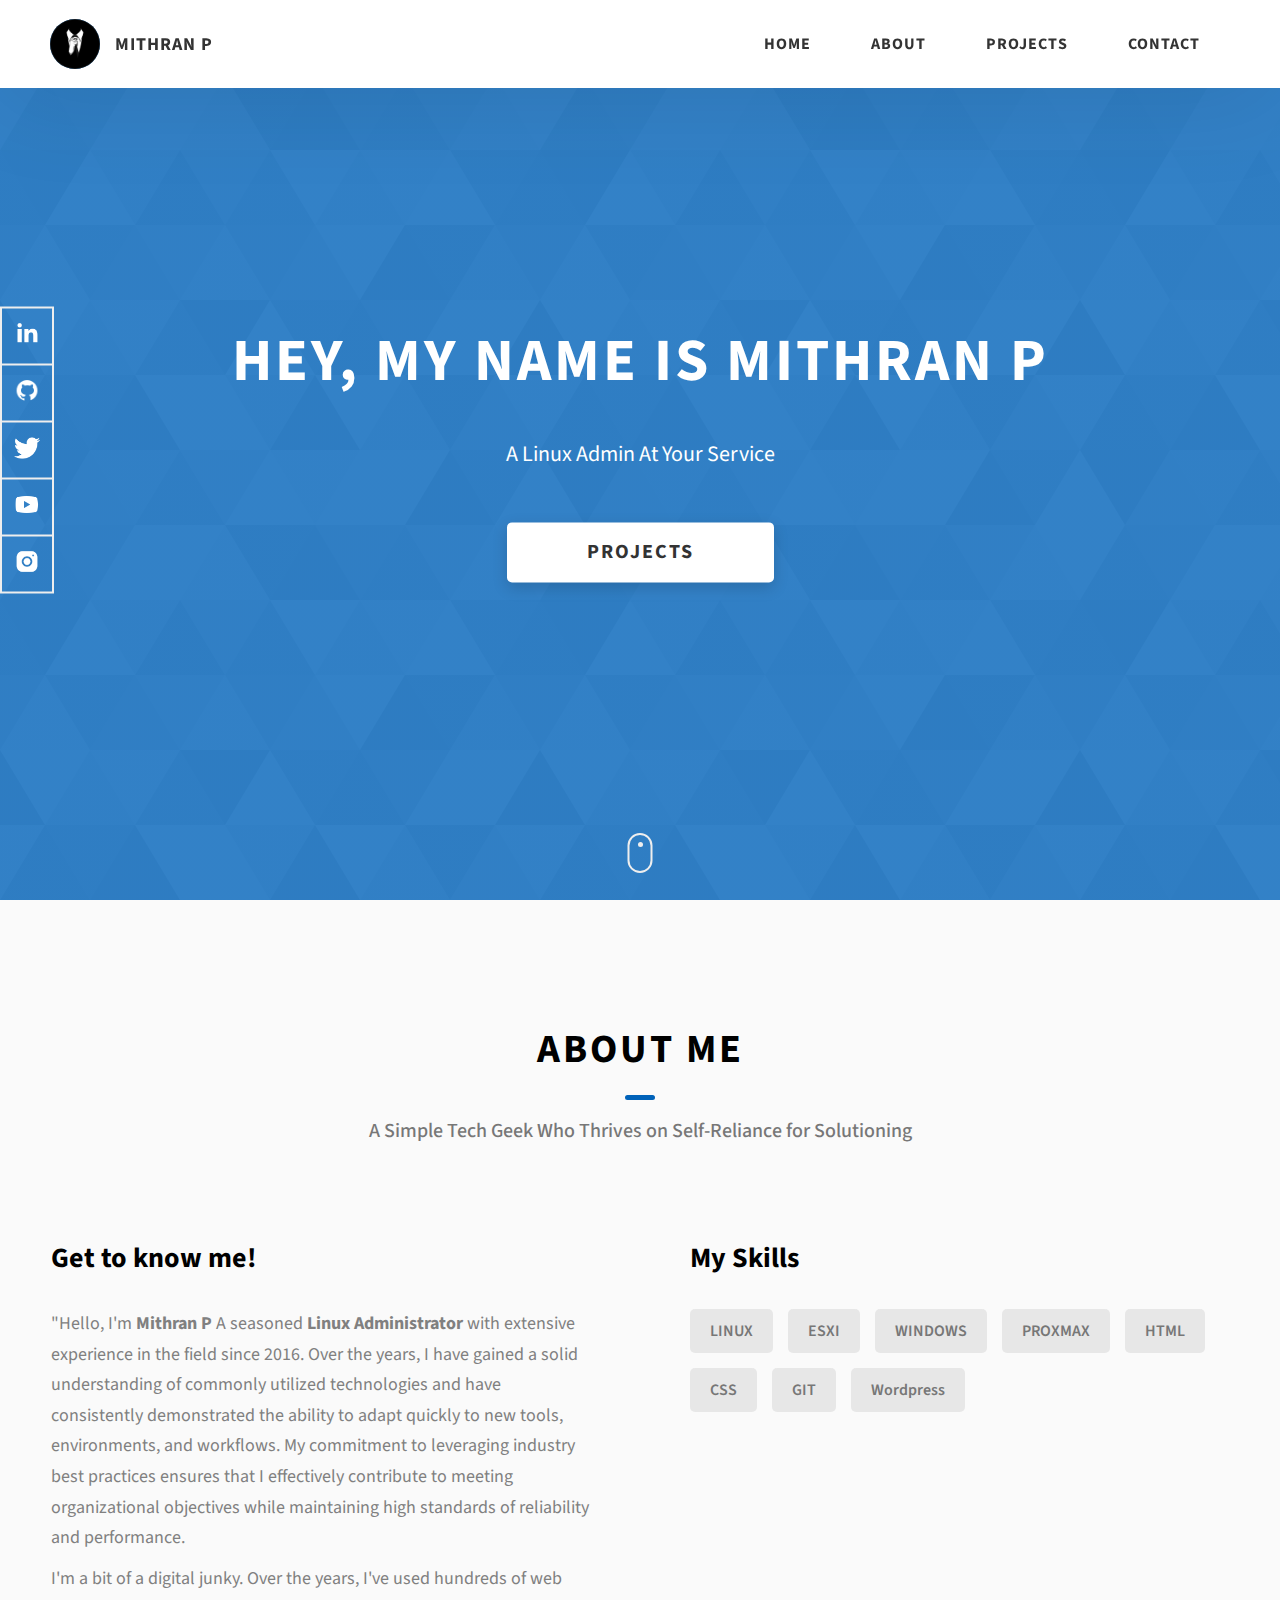
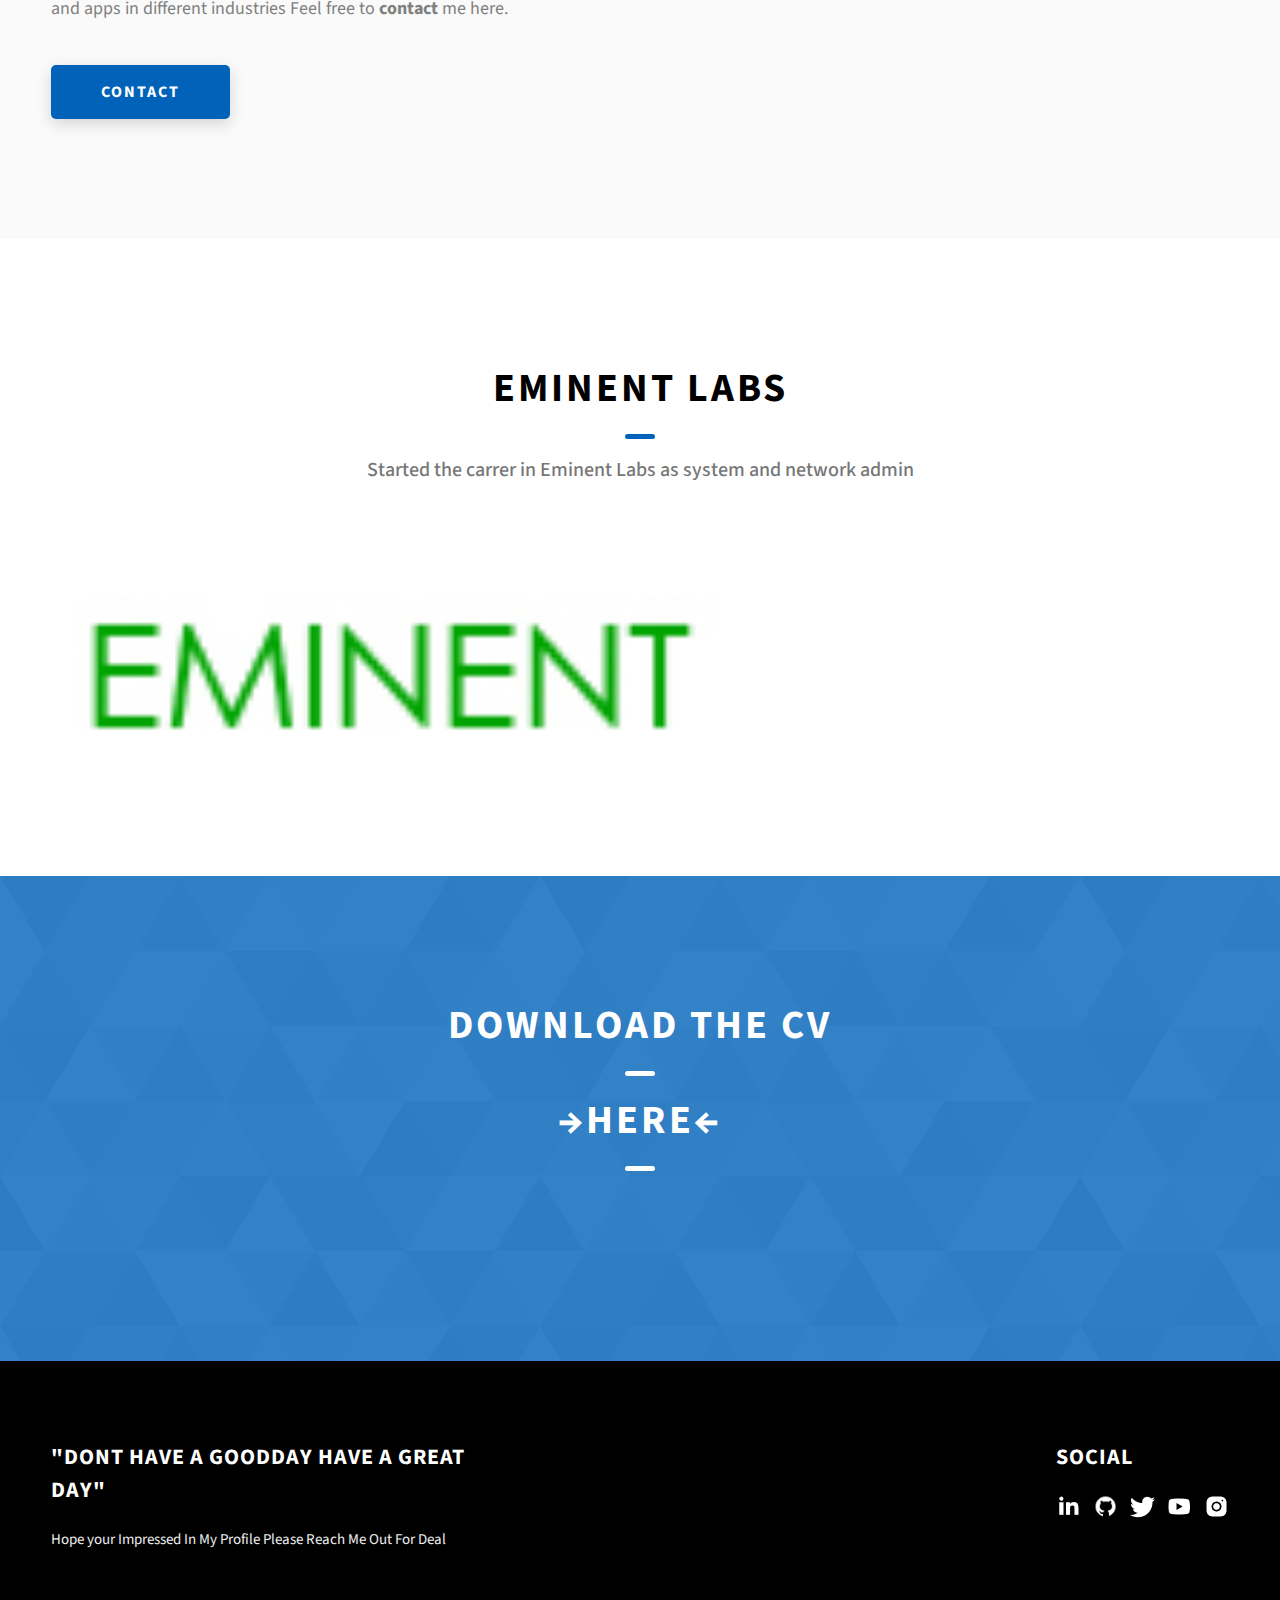
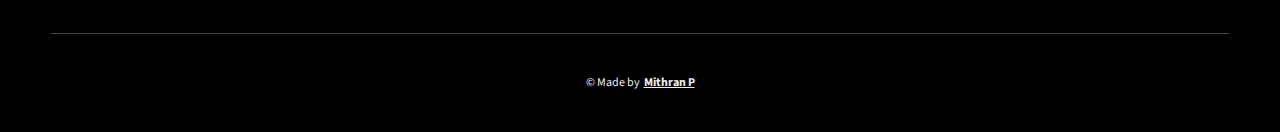
==== index.html @ e4d4e4f7 "corrections packages" ====
<!DOCTYPE html>
<html lang="en">
  <head>
    <meta charset="UTF-8" />
    <meta name="viewport" content="width=device-width, initial-scale=1.0" />
    <meta http-equiv="X-UA-Compatible" content="ie=edge" />
    <title>Mithran P</title>
    <meta name="description" content="Portfolio by Mithran" />

    <link rel="stylesheet" href="css/style.css" />

    <link rel="preconnect" href="https://fonts.googleapis.com" />
    <link rel="preconnect" href="https://fonts.gstatic.com" crossorigin />
    <link
      href="https://fonts.googleapis.com/css2?family=Source+Sans+Pro:wght@400;600;700;900&display=swap"
      rel="stylesheet"
    />
  </head>
  <body>
    <header class="header">
      <div class="header__content">
        <div class="header__logo-container">
          <div class="header__logo-img-cont">
            <img
              src="./assets/png/Mithran.png"
              alt="Mithran P"
              class="header__logo-img"
            />
          </div>
          <span class="header__logo-sub">Mithran P</span>
        </div>
        <div class="header__main">
          <ul class="header__links">
            <li class="header__link-wrapper">
              <a href="./index.html" class="header__link"> Home </a>
            </li>
            <li class="header__link-wrapper">
              <a href="./index.html#about" class="header__link">About </a>
            </li>
            <li class="header__link-wrapper">
              <a href="./index.html#projects" class="header__link">
                Projects
              </a>
            </li>
            <li class="header__link-wrapper">
              <a href="./index.html#contact" class="header__link"> Contact </a>
            </li>
          </ul>
          <div class="header__main-ham-menu-cont">
            <img
              src="./assets/svg/ham-menu.svg"
              alt="hamburger menu"
              class="header__main-ham-menu"
            />
            <img
              src="./assets/svg/ham-menu-close.svg"
              alt="hamburger menu close"
              class="header__main-ham-menu-close d-none"
            />
          </div>
        </div>
      </div>
      <div class="header__sm-menu">
        <div class="header__sm-menu-content">
          <ul class="header__sm-menu-links">
            <li class="header__sm-menu-link">
              <a href="./index.html"> Home </a>
            </li>

            <li class="header__sm-menu-link">
              <a href="./index.html#about"> About </a>
            </li>

            <li class="header__sm-menu-link">
              <a href="./index.html#projects"> Projects </a>
            </li>

            <li class="header__sm-menu-link">
              <a href="./index.html#contact"> Contact </a>
            </li>
          </ul>
        </div>
      </div>
    </header>
    <section class="home-hero">
      <div class="home-hero__content">
        <h1 class="heading-primary">Hey, My name is Mithran P</h1>
        <div class="home-hero__info">
          <p class="text-primary">
            A Linux Admin At Your Service
          </p>
        </div>
        <div class="home-hero__cta">
          <a href="./#projects" class="btn btn--bg">Projects</a>
        </div>
      </div>
      <div class="home-hero__socials">
        <div class="home-hero__social">
          <a href="#" class="home-hero__social-icon-link">
            <img
              src="./assets/png/linkedin-ico.png"
              alt="icon"
              class="home-hero__social-icon"
            />
          </a>
        </div>
        <div class="home-hero__social">
          <a href="#" class="home-hero__social-icon-link">
            <img
              src="./assets/png/github-ico.png"
              alt="icon"
              class="home-hero__social-icon"
            />
          </a>
        </div>
        <div class="home-hero__social">
          <a href="#" class="home-hero__social-icon-link">
            <img
              src="./assets/png/twitter-ico.png"
              alt="icon"
              class="home-hero__social-icon"
            />
          </a>
        </div>
        <div class="home-hero__social">
          <a href="#" class="home-hero__social-icon-link">
            <img
              src="./assets/png/yt-ico.png"
              alt="icon"
              class="home-hero__social-icon"
            />
          </a>
        </div>
        <div class="home-hero__social">
          <a
            href="#"
            class="home-hero__social-icon-link home-hero__social-icon-link--bd-none"
          >
            <img
              src="./assets/png/insta-ico.png"
              alt="icon"
              class="home-hero__social-icon"
            />
          </a>
        </div>
      </div>
      <div class="home-hero__mouse-scroll-cont">
        <div class="mouse"></div>
      </div>
    </section>
    <section id="about" class="about sec-pad">
      <div class="main-container">
        <h2 class="heading heading-sec heading-sec__mb-med">
          <span class="heading-sec__main">About Me</span>
          <span class="heading-sec__sub">
            A Simple Tech Geek Who Thrives on Self-Reliance for Solutioning
          </span>
        </h2>
        <div class="about__content">
          <div class="about__content-main">
            <h3 class="about__content-title">Get to know me!</h3>
            <div class="about__content-details">
              <p class="about__content-details-para">
                "Hello, I'm
                <strong>Mithran P</strong>
                A seasoned <strong> Linux Administrator </strong> with extensive experience in the field since 2016. Over the years, I have gained a solid understanding of commonly utilized technologies and have consistently demonstrated the ability to adapt quickly to new tools, environments, and workflows. My commitment to leveraging industry best practices ensures that I effectively contribute to meeting organizational objectives while maintaining high standards of reliability and performance.

              </p>
              <p class="about__content-details-para">
                I'm a bit of a digital junky. Over the years, I've used
                hundreds of web and apps in different industries
                Feel free to
                <strong>contact</strong> me here.
              </p>
            </div>
            <a href="./#contact" class="btn btn--med btn--theme dynamicBgClr"
              >Contact</a
            >
          </div>
          <div class="about__content-skills">
            <h3 class="about__content-title">My Skills</h3>
            <div class="skills">
              <div class="skills__skill">LINUX</div>
              <div class="skills__skill">ESXI</div>
              <div class="skills__skill">WINDOWS</div>
              <div class="skills__skill">PROXMAX</div>
              <div class="skills__skill">HTML</div>
              <div class="skills__skill">CSS</div>
              <div class="skills__skill">GIT</div>
              <div class="skills__skill">Wordpress</div>
            </div>
          </div>
        </div>
      </div>
    </section>
    <section id="Experiences" class="projects sec-pad">
      <div class="main-container">
        <h2 class="heading heading-sec heading-sec__mb-bg">
          <span class="heading-sec__main">Eminent Labs</span>
          <span class="heading-sec__sub">
            Started the carrer in Eminent Labs as system and network admin
          </span>
        </h2>

        <div class="projects__content">
          <div class="projects__row">
            <div class="projects__row-img-cont">
              <img
                src="./assets/jpeg/eminent.jpeg"
                alt="Logo"
                class="projects__row-img"
                loading="lazy"
              />
              <!--
            </div>
            <div class="projects__row-content">
              <h3 class="projects__row-content-title">Project 1</h3>
              <p class="projects__row-content-desc">
                Lorem ipsum dolor sit amet consectetur adipisicing elit. Hic
                facilis tempora, explicabo quae quod deserunt eius sapiente
                praesentium.
              </p>
              <a
                href="./project-1.html"
                class="btn btn--med btn--theme dynamicBgClr"
                target="_blank"
                >Case Study</a
              >
            </div>
          </div>
          <div class="projects__row">
            <div class="projects__row-img-cont">
              <img
                src="./assets/jpeg/project-mockup-example.jpeg"
                alt="Software Screenshot"
                class="projects__row-img"
                loading="lazy"
              />
            </div>
            <div class="projects__row-content">
              <h3 class="projects__row-content-title">Project 2</h3>
              <p class="projects__row-content-desc">
                Lorem ipsum dolor sit amet consectetur adipisicing elit. Hic
                facilis tempora, explicabo quae quod deserunt eius sapiente
                praesentium.
              </p>
              <a
                href="./project-2.html"
                class="btn btn--med btn--theme dynamicBgClr"
                target="_blank"
                >Case Study</a
              >
            </div>
          </div>
          <div class="projects__row">
            <div class="projects__row-img-cont">
              <img
                src="./assets/jpeg/project-mockup-example.jpeg"
                alt="Software Screenshot"
                class="projects__row-img"
                loading="lazy"
              />
            </div>
            <div class="projects__row-content">
              <h3 class="projects__row-content-title">Project 3</h3>
              <p class="projects__row-content-desc">
                Lorem ipsum dolor sit amet consectetur adipisicing elit. Hic
                facilis tempora, explicabo quae quod deserunt eius sapiente
                praesentium.
              </p>
            
              <a
                href="./project-3.html"
                class="btn btn--med btn--theme dynamicBgClr"
                target="_blank"
                >Case Study</a>
                -->
            </div>
          </div>
        </div>
      </div>
    </section>
    <section id="contact" class="contact sec-pad dynamicBg">
      <div class="main-container">
        <h2 class="heading heading-sec heading-sec__mb-med">
          <span class="heading-sec__main heading-sec__main--lt">Download The CV</span>
          <span class="heading-sec__main heading-sec__main--lt"><a href="./index.html" class="main-container">→Here←</a></span>
        </span>
        </h2>
            
          </form>
        </div>
      </div>
    </section>
    <footer class="main-footer">
      <div class="main-container">
        <div class="main-footer__upper">
          <div class="main-footer__row main-footer__row-1">
            <h2 class="heading heading-sm main-footer__heading-sm">
              <span>Social</span>
            </h2>
            <div class="main-footer__social-cont">
              <a target="_blank" rel="noreferrer" href="#">
                <img
                  class="main-footer__icon"
                  src="./assets/png/linkedin-ico.png"
                  alt="icon"
                />
              </a>
              <a target="_blank" rel="noreferrer" href="#">
                <img
                  class="main-footer__icon"
                  src="./assets/png/github-ico.png"
                  alt="icon"
                />
              </a>
              <a target="_blank" rel="noreferrer" href="#">
                <img
                  class="main-footer__icon"
                  src="./assets/png/twitter-ico.png"
                  alt="icon"
                />
              </a>
              <a target="_blank" rel="noreferrer" href="#">
                <img
                  class="main-footer__icon"
                  src="./assets/png/yt-ico.png"
                  alt="icon"
                />
              </a>
              <a target="_blank" rel="noreferrer" href="#">
                <img
                  class="main-footer__icon main-footer__icon--mr-none"
                  src="./assets/png/insta-ico.png"
                  alt="icon"
                />
              </a>
            </div>
          </div>
          <div class="main-footer__row main-footer__row-2">
            <h4 class="heading heading-sm text-lt">"Dont Have A GoodDay Have A Great Day"</h4>
            <p class="main-footer__short-desc">
              Hope your Impressed In My Profile
              Please Reach Me Out For Deal
            </p>
          </div>
        </div>


        <div class="main-footer__lower">
          &copy; Made by
          <a rel="noreferrer" target="_blank" href="mail.com"
            >Mithran P</a
          >
        </div>
      </div>
    </footer>

    <script src="./index.js"></script>
  </body>
</html>
---- css/style.css ----
/*
0 - 600px:      Phone
600 - 900px:    Tablet portrait
900 - 1200px:   Tablet landscape
[1200 - 1800] is where our normal styles apply
1800px + :      Big desktop
$breakpoint arguement choices:
- phone
- tab-port
- tab-land
- big-desktop

Inside media queries 1em is always 16px i.e 1em = 16px at every screen size only inside media queries
*/
*,
*::after,
*::before {
  margin: 0;
  padding: 0;
  box-sizing: inherit;
  font-family: inherit; }

html {
  font-size: 62.5%;
  scroll-behavior: smooth; }
  @media only screen and (max-width: 75em) {
    html {
      font-size: 59%; } }
  @media only screen and (max-width: 56.25em) {
    html {
      font-size: 56%; } }
  @media only screen and (min-width: 112.5em) {
    html {
      font-size: 65%; } }

body {
  box-sizing: border-box;
  position: relative;
  line-height: 1.5;
  font-family: sans-serif;
  overflow-x: hidden;
  overflow-y: scroll;
  font-family: 'Source Sans Pro', sans-serif; }

a {
  text-decoration: none;
  color: inherit; }

li {
  list-style: none; }

input:focus,
button:focus,
a:focus,
textarea:focus {
  outline: none; }

button {
  border: none;
  cursor: pointer; }

textarea {
  resize: none; }

.heading-primary {
  font-size: 6rem;
  text-transform: uppercase;
  letter-spacing: 3px;
  text-align: center; }
  @media only screen and (max-width: 37.5em) {
    .heading-primary {
      font-size: 4.5rem; } }

.heading-sec__mb-bg {
  margin-bottom: 11rem; }
  @media only screen and (max-width: 56.25em) {
    .heading-sec__mb-bg {
      margin-bottom: 8rem; } }

.heading-sec__mb-med {
  margin-bottom: 9rem; }
  @media only screen and (max-width: 56.25em) {
    .heading-sec__mb-med {
      margin-bottom: 8rem; } }

.heading-sec__main {
  display: block;
  font-size: 4rem;
  text-transform: uppercase;
  letter-spacing: 1px;
  letter-spacing: 3px;
  text-align: center;
  margin-bottom: 3.5rem;
  position: relative; }
  .heading-sec__main--lt {
    color: #fff; }
    .heading-sec__main--lt::after {
      content: '';
      background: #fff !important; }
  .heading-sec__main::after {
    content: '';
    position: absolute;
    top: calc(100% + 1.5rem);
    height: 5px;
    width: 3rem;
    background: #0062b9;
    left: 50%;
    transform: translateX(-50%);
    border-radius: 5px; }
    @media only screen and (max-width: 37.5em) {
      .heading-sec__main::after {
        top: calc(100% + 1.2rem); } }

.heading-sec__sub {
  display: block;
  text-align: center;
  color: #777;
  font-size: 2rem;
  font-weight: 500;
  max-width: 80rem;
  margin: auto;
  line-height: 1.6; }
  @media only screen and (max-width: 37.5em) {
    .heading-sec__sub {
      font-size: 1.8rem; } }
  .heading-sec__sub--lt {
    color: #eee; }

.heading-sm {
  font-size: 2.2rem;
  text-transform: uppercase;
  letter-spacing: 1px; }

.main-container {
  max-width: 120rem;
  margin: auto;
  width: 92%; }

.btn {
  background: #fff;
  color: #333;
  text-transform: uppercase;
  letter-spacing: 2px;
  display: inline-block;
  font-weight: 700;
  border-radius: 5px;
  box-shadow: 0 5px 15px 0 rgba(0, 0, 0, 0.15);
  transition: transform .3s; }
  .btn:hover {
    transform: translateY(-3px); }
  .btn--bg {
    padding: 1.5rem 8rem;
    font-size: 2rem; }
  .btn--med {
    padding: 1.5rem 5rem;
    font-size: 1.6rem; }
  .btn--theme {
    background: #0062b9;
    color: #fff; }
  .btn--theme-inv {
    color: #0062b9;
    background: #fff;
    border: 2px solid #0062b9;
    box-shadow: none;
    padding: calc(1.5rem - 2px) calc(5rem - 2px); }

.sec-pad {
  padding: 12rem 0; }
  @media only screen and (max-width: 56.25em) {
    .sec-pad {
      padding: 8rem 0; } }

.text-primary {
  color: #fff;
  font-size: 2.2rem;
  text-align: center;
  width: 100%;
  line-height: 1.6; }
  @media only screen and (max-width: 37.5em) {
    .text-primary {
      font-size: 2rem; } }

.d-none {
  display: none; }

.home-hero {
  color: #fff;
  background: linear-gradient(to right, rgba(0, 98, 185, 0.8), rgba(0, 98, 185, 0.8)), url(../../assets/svg/common-bg.svg);
  background-position: center;
  height: 100vh;
  min-height: 80rem;
  max-height: 120rem;
  position: relative; }
  @media only screen and (max-width: 37.5em) {
    .home-hero {
      height: unset;
      min-height: unset; } }
  .home-hero__socials {
    position: absolute;
    top: 50%;
    border: 2px solid #eee;
    border-left: 2px solid #eee;
    transform: translateY(-50%); }
    @media only screen and (max-width: 56.25em) {
      .home-hero__socials {
        display: none; } }
  .home-hero__mouse-scroll-cont {
    position: absolute;
    bottom: 3%;
    left: 50%;
    transform: translateX(-50%); }
    @media only screen and (max-width: 37.5em) {
      .home-hero__mouse-scroll-cont {
        display: none; } }
  .home-hero__social {
    width: 5rem; }
  .home-hero__social-icon-link {
    width: 100%;
    display: block;
    padding: 1.2rem;
    border-bottom: 2px solid #eee;
    transition: background .3s; }
    .home-hero__social-icon-link:hover {
      background: rgba(255, 255, 255, 0.1); }
    .home-hero__social-icon-link--bd-none {
      border-bottom: 0; }
  .home-hero__social-icon {
    width: 100%; }
  .home-hero__content {
    position: absolute;
    top: 50%;
    left: 50%;
    transform: translate(-50%, -50%);
    max-width: 90rem;
    width: 92%; }
    @media only screen and (max-width: 37.5em) {
      .home-hero__content {
        padding: 19rem 0 13rem 0;
        margin: auto;
        position: static;
        transform: translate(0, 0); } }
  .home-hero__info {
    margin: 3rem auto 0 auto;
    max-width: 80rem; }
  .home-hero__cta {
    margin-top: 5rem;
    text-align: center; }

.about {
  background: #fafafa; }
  .about__content {
    display: grid;
    grid-template-columns: 1fr 1fr;
    grid-gap: 10rem; }
    @media only screen and (max-width: 56.25em) {
      .about__content {
        grid-template-columns: 1fr;
        grid-gap: 8rem; } }
    .about__content-title {
      font-weight: 700;
      font-size: 2.8rem;
      margin-bottom: 3rem; }
      @media only screen and (max-width: 37.5em) {
        .about__content-title {
          font-size: 2.4rem; } }
    .about__content-details-para {
      font-size: 1.8rem;
      color: grey;
      max-width: 60rem;
      line-height: 1.7;
      margin-bottom: 1rem; }
      .about__content-details-para--hl {
        font-weight: 700;
        margin: 0 3px; }
      .about__content-details-para:last-child {
        margin-bottom: 4rem; }

.projects__row {
  display: grid;
  grid-template-columns: 1.5fr 1fr;
  grid-gap: 5rem;
  margin-bottom: 11rem; }
  @media only screen and (max-width: 56.25em) {
    .projects__row {
      grid-template-columns: 1fr;
      grid-gap: 2rem;
      margin-bottom: 8rem; } }
  @media only screen and (max-width: 56.25em) {
    .projects__row {
      text-align: center; } }
  .projects__row:last-child {
    margin-bottom: 0; }
  .projects__row-img-cont {
    overflow: hidden; }
  .projects__row-img {
    width: 100%;
    display: block;
    object-fit: cover; }
  .projects__row-content {
    padding: 2rem 0;
    display: flex;
    justify-content: center;
    flex-direction: column;
    align-items: flex-start; }
    @media only screen and (max-width: 56.25em) {
      .projects__row-content {
        align-items: center; } }
    .projects__row-content-title {
      font-weight: 700;
      font-size: 2.8rem;
      margin-bottom: 2rem; }
      @media only screen and (max-width: 37.5em) {
        .projects__row-content-title {
          font-size: 2.4rem; } }
    .projects__row-content-desc {
      font-size: 1.8rem;
      color: grey;
      max-width: 60rem;
      line-height: 1.7;
      margin-bottom: 3rem; }
      @media only screen and (max-width: 37.5em) {
        .projects__row-content-desc {
          font-size: 1.7rem; } }

.contact {
  background: linear-gradient(to right, rgba(0, 98, 185, 0.8), rgba(0, 98, 185, 0.8)), url(../../assets/svg/common-bg.svg);
  background-size: cover;
  background-position: center; }
  .contact__form-container {
    box-shadow: 0 0 10px rgba(0, 0, 0, 0.1);
    background: white;
    padding: 4rem;
    margin-top: 6rem;
    max-width: 80rem;
    text-align: right;
    width: 95%;
    border-radius: 5px;
    margin: 5rem auto 0 auto; }
    @media only screen and (max-width: 37.5em) {
      .contact__form-container {
        padding: 3rem; } }
  .contact__form-field {
    margin-bottom: 4rem; }
    @media only screen and (max-width: 37.5em) {
      .contact__form-field {
        margin-bottom: 3rem; } }
  .contact__form-label {
    color: #666;
    font-size: 1.4rem;
    letter-spacing: 1px;
    font-weight: 700;
    margin-bottom: 1rem;
    display: block;
    text-align: left; }
  .contact__form-input {
    color: #333;
    padding: 2rem;
    width: 100%;
    border: 1px solid #ebebeb;
    font-size: 1.6rem;
    letter-spacing: 0px;
    background: #f0f0f0;
    border-radius: 5px;
    font-weight: 600;
    /* Code for Modern Browsers */
    /* Code for WebKit, Blink, Edge */
    /* Code for Internet Explorer 10-11 */
    /* Code for Microsoft Edge */
    /* Code for Mozilla Firefox 4 to 18 */
    /* Code for Mozilla Firefox 19+ */ }
    .contact__form-input::placeholder {
      color: #999;
      font-weight: 600;
      font-size: 1.6rem; }
    .contact__form-input::-webkit-input-placeholder {
      color: #999;
      font-weight: 600;
      font-size: 1.6rem; }
    .contact__form-input:-ms-input-placeholder {
      color: #999;
      font-weight: 600;
      font-size: 1.6rem; }
    .contact__form-input::-ms-input-placeholder {
      color: #999;
      font-weight: 600;
      font-size: 1.6rem; }
    .contact__form-input:-moz-placeholder {
      opacity: 1;
      color: #999;
      font-weight: 600;
      font-size: 1.6rem; }
    .contact__form-input::-moz-placeholder {
      opacity: 1;
      color: #999;
      font-weight: 600;
      font-size: 1.6rem; }
  .contact__btn {
    width: 30%;
    padding: 2rem 4rem;
    font-size: 1.6rem; }
    @media only screen and (max-width: 37.5em) {
      .contact__btn {
        width: 100%; } }

.project-cs-hero {
  color: #fff;
  background: linear-gradient(to right, rgba(0, 98, 185, 0.8), rgba(0, 98, 185, 0.8)), url(../../assets/svg/common-bg.svg);
  background-size: cover;
  background-position: center;
  position: relative; }
  @media only screen and (max-width: 37.5em) {
    .project-cs-hero {
      height: unset;
      min-height: unset; } }
  .project-cs-hero__content {
    padding: 25rem 0 17rem 0;
    max-width: 90rem;
    width: 92%;
    margin: auto; }
    @media only screen and (max-width: 37.5em) {
      .project-cs-hero__content {
        padding: 19rem 0 13rem 0;
        margin: auto;
        position: static;
        transform: translate(0, 0); } }
  .project-cs-hero__info {
    margin: 3rem auto 0 auto;
    max-width: 80rem; }
  .project-cs-hero__cta {
    margin-top: 5rem;
    text-align: center; }

.project-details__content {
  padding: 8rem 0;
  max-width: 90rem;
  margin: auto; }
  .project-details__content-title {
    font-weight: 700;
    font-size: 2.8rem;
    margin-bottom: 3rem; }
    @media only screen and (max-width: 37.5em) {
      .project-details__content-title {
        font-size: 2.4rem; } }

.project-details__showcase-img-cont {
  width: 100%;
  margin-bottom: 6rem; }

.project-details__showcase-img {
  width: 100%; }

.project-details__content-main {
  width: 100%;
  max-width: 70rem;
  margin: auto; }

.project-details__desc {
  margin: 0 0 7rem 0; }
  .project-details__desc-para {
    font-size: 1.8rem;
    line-height: 1.7;
    color: grey;
    margin-bottom: 2rem; }

.project-details__tools-used {
  margin: 0 0 7rem 0; }
  .project-details__tools-used-list {
    display: flex;
    flex-wrap: wrap; }
  .project-details__tools-used-item {
    padding: 1rem 2rem;
    margin-bottom: 1.5rem;
    margin-right: 1.5rem;
    font-size: 1.6rem;
    background: rgba(153, 153, 153, 0.2);
    border-radius: 5px;
    font-weight: 600;
    color: #777; }

.project-details__links {
  margin: 0 0; }
  .project-details__links-btn {
    margin-right: 2rem; }
    @media only screen and (max-width: 37.5em) {
      .project-details__links-btn {
        margin-right: 0;
        width: 70%;
        margin-bottom: 2rem;
        text-align: center; } }
    .project-details__links-btn:last-child {
      margin: 0; }
      @media only screen and (max-width: 37.5em) {
        .project-details__links-btn:last-child {
          margin: 0; } }

.header {
  position: fixed;
  width: 100%;
  z-index: 1000;
  background: #000;
  background: #fff;
  box-shadow: 0 10px 100px rgba(0, 0, 0, 0.1); }
  .header__content {
    display: flex;
    align-items: center;
    justify-content: space-between;
    padding: 1rem 5rem; }
    @media only screen and (max-width: 56.25em) {
      .header__content {
        padding: 0 2rem; } }
  .header__logo-container {
    display: flex;
    align-items: center;
    cursor: pointer;
    color: #333;
    transition: color .3s; }
    .header__logo-container:hover {
      color: #0062b9; }
  .header__logo-img-cont {
    width: 5rem;
    height: 5rem;
    border-radius: 50px;
    overflow: hidden;
    margin-right: 1.5rem;
    background: #0062b9; }
    @media only screen and (max-width: 56.25em) {
      .header__logo-img-cont {
        width: 4.5rem;
        height: 4.5rem;
        margin-right: 1.2rem; } }
  .header__logo-img {
    width: 100%;
    height: 100%;
    object-fit: cover;
    object-position: center;
    display: block; }
  .header__logo-sub {
    font-size: 1.8rem;
    text-transform: uppercase;
    font-weight: 700;
    letter-spacing: 1px; }
  .header__links {
    display: flex; }
    @media only screen and (max-width: 37.5em) {
      .header__links {
        display: none; } }
  .header__link {
    padding: 2.2rem 3rem;
    display: inline-block;
    font-size: 1.6rem;
    color: #333;
    text-transform: uppercase;
    letter-spacing: 1px;
    font-weight: 700;
    transition: color .3s; }
    .header__link:hover {
      color: #0062b9; }
    @media only screen and (max-width: 56.25em) {
      .header__link {
        padding: 3rem 1.8rem;
        font-size: 1.5rem; } }
  .header__main-ham-menu-cont {
    display: none;
    width: 3rem;
    padding: 2.2rem 0; }
    @media only screen and (max-width: 37.5em) {
      .header__main-ham-menu-cont {
        display: block; } }
  .header__main-ham-menu {
    width: 100%; }
  .header__main-ham-menu-close {
    width: 100%; }
  .header__sm-menu {
    background: #fff;
    position: absolute;
    width: 100%;
    top: 100%;
    visibility: hidden;
    opacity: 0;
    transition: all .3s;
    box-shadow: 0px 5px 5px 0px rgba(0, 0, 0, 0.1);
    -webkit-box-shadow: 0px 5px 5px 0px rgba(0, 0, 0, 0.1);
    -moz-box-shadow: 0px 5px 5px 0px rgba(0, 0, 0, 0.1); }
    .header__sm-menu--active {
      visibility: hidden;
      opacity: 0; }
      @media only screen and (max-width: 37.5em) {
        .header__sm-menu--active {
          visibility: visible;
          opacity: 1; } }
  .header__sm-menu-link a {
    display: block;
    text-decoration: none;
    padding: 2.5rem 3rem;
    font-size: 1.6rem;
    color: #333;
    text-align: right;
    border-bottom: 1px solid #eee;
    font-weight: 700;
    text-transform: uppercase;
    letter-spacing: 2px;
    transition: color .3s; }
    .header__sm-menu-link a:hover {
      color: #0062b9; }
  .header__sm-menu-link:first-child a {
    border-top: 1px solid #eee; }
  .header__sm-menu-link-last {
    border-bottom: 0; }

.main-footer {
  background: #000;
  color: #fff; }
  .main-footer__upper {
    display: flex;
    justify-content: space-between;
    padding: 8rem 0; }
    @media only screen and (max-width: 56.25em) {
      .main-footer__upper {
        padding: 6rem 0; } }
    @media only screen and (max-width: 37.5em) {
      .main-footer__upper {
        display: block; } }
  .main-footer__row-1 {
    order: 2; }
    @media only screen and (max-width: 56.25em) {
      .main-footer__row-1 {
        margin-bottom: 5rem; } }
  .main-footer__row-2 {
    width: 40%;
    order: 1;
    max-width: 50rem; }
    @media only screen and (max-width: 56.25em) {
      .main-footer__row-2 {
        width: 100%; } }
  .main-footer__short-desc {
    margin-top: 2rem;
    color: #eee;
    font-size: 1.5rem;
    line-height: 1.7; }
  .main-footer__social-cont {
    margin-top: 2rem; }
  .main-footer__icon {
    margin-right: 1rem;
    width: 2.5rem; }
    .main-footer__icon--mr-none {
      margin-right: 0; }
  .main-footer__lower {
    padding: 4rem 0;
    border-top: 1px solid #444;
    color: #eee;
    font-size: 1.2rem;
    text-align: left;
    text-align: center; }
    .main-footer__lower a {
      text-decoration: underline;
      font-weight: bold;
      margin-left: 2px; }
    @media only screen and (max-width: 56.25em) {
      .main-footer__lower {
        padding: 3.5rem 0; } }

.skills {
  display: flex;
  flex-wrap: wrap; }
  .skills__skill {
    padding: 1rem 2rem;
    margin-bottom: 1.5rem;
    margin-right: 1.5rem;
    font-size: 1.6rem;
    background: rgba(153, 153, 153, 0.2);
    border-radius: 5px;
    font-weight: 600;
    color: #777; }

.mouse {
  width: 25px;
  height: 40px;
  border: 2px solid #eee;
  border-radius: 60px;
  position: relative;
  overflow: hidden; }
  .mouse::before {
    content: '';
    width: 5px;
    height: 5px;
    position: absolute;
    top: 7px;
    left: 50%;
    transform: translateX(-50%);
    background-color: #eee;
    border-radius: 50%;
    opacity: 1;
    animation: wheel 1.3s infinite;
    -webkit-animation: wheel 1.3s infinite; }

@keyframes wheel {
  to {
    opacity: 0;
    top: 27px; } }

@-webkit-keyframes wheel {
  to {
    opacity: 0;
    top: 27px; } }
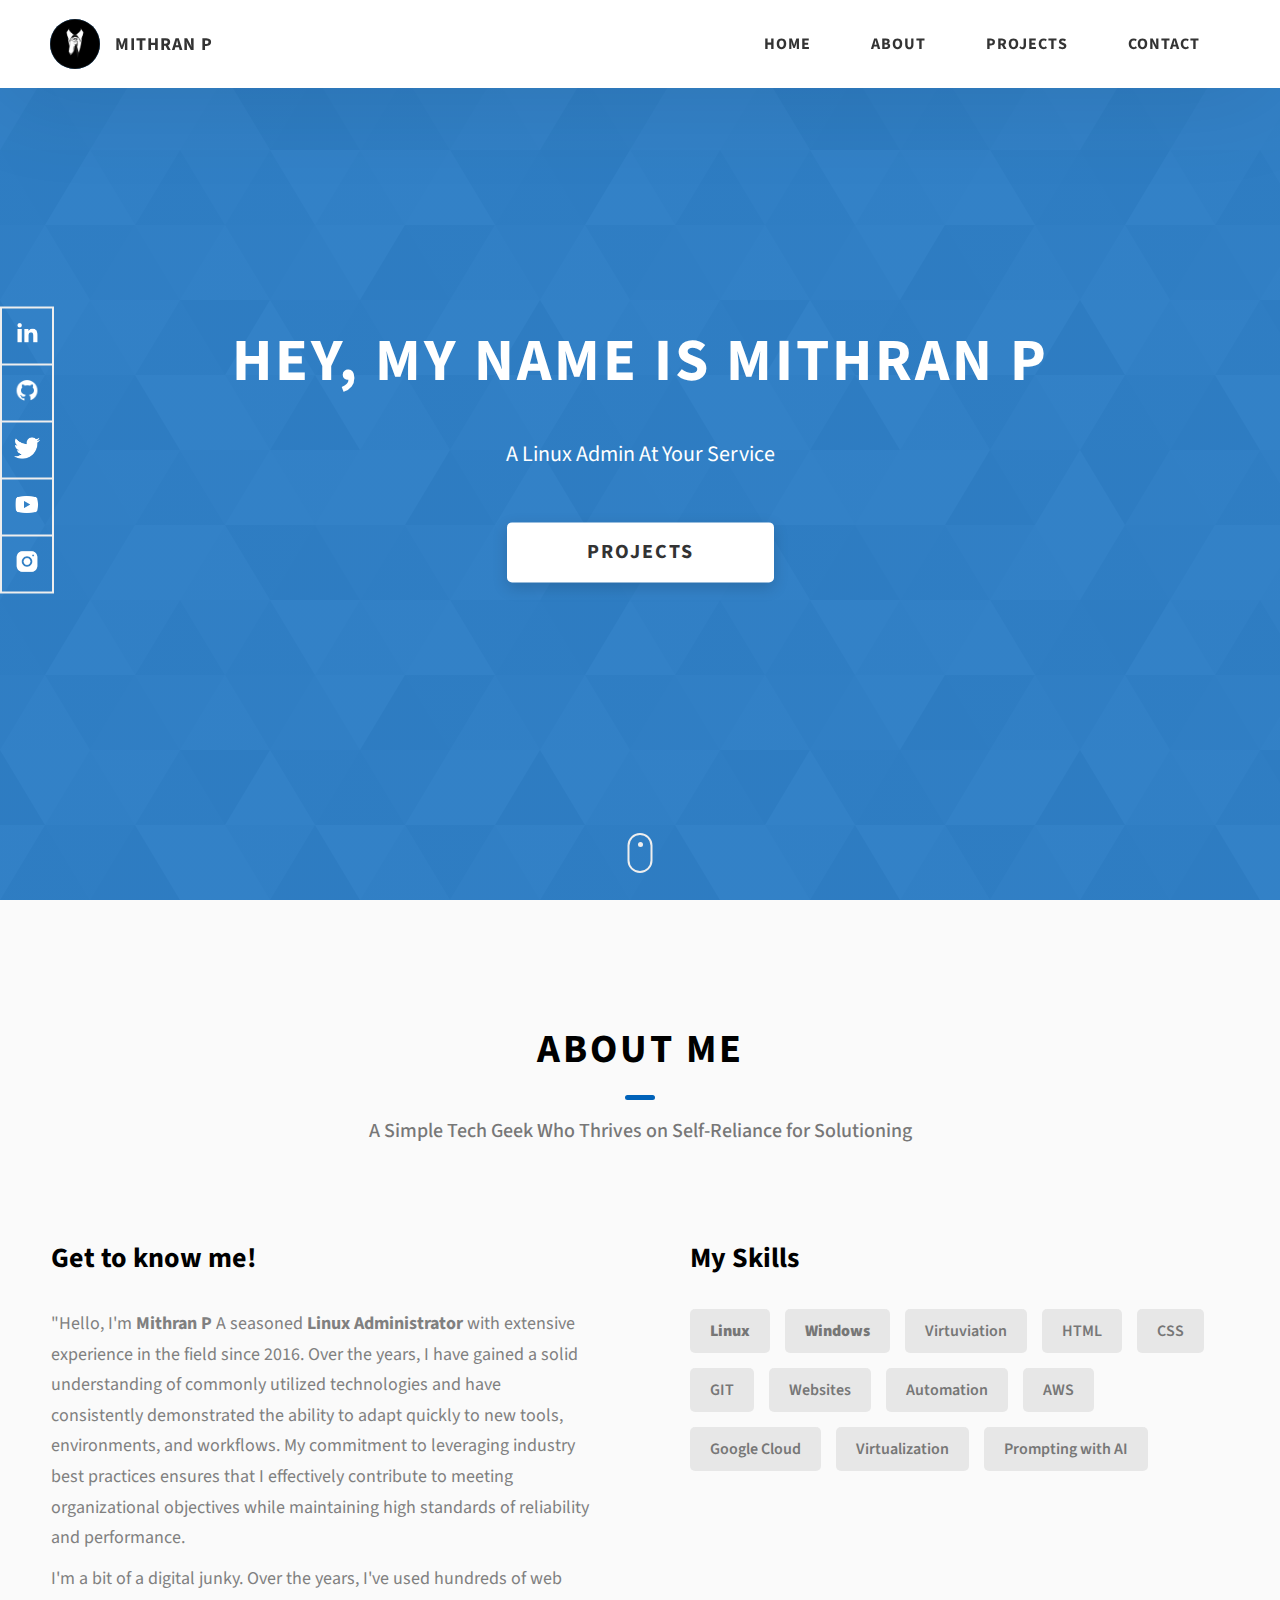
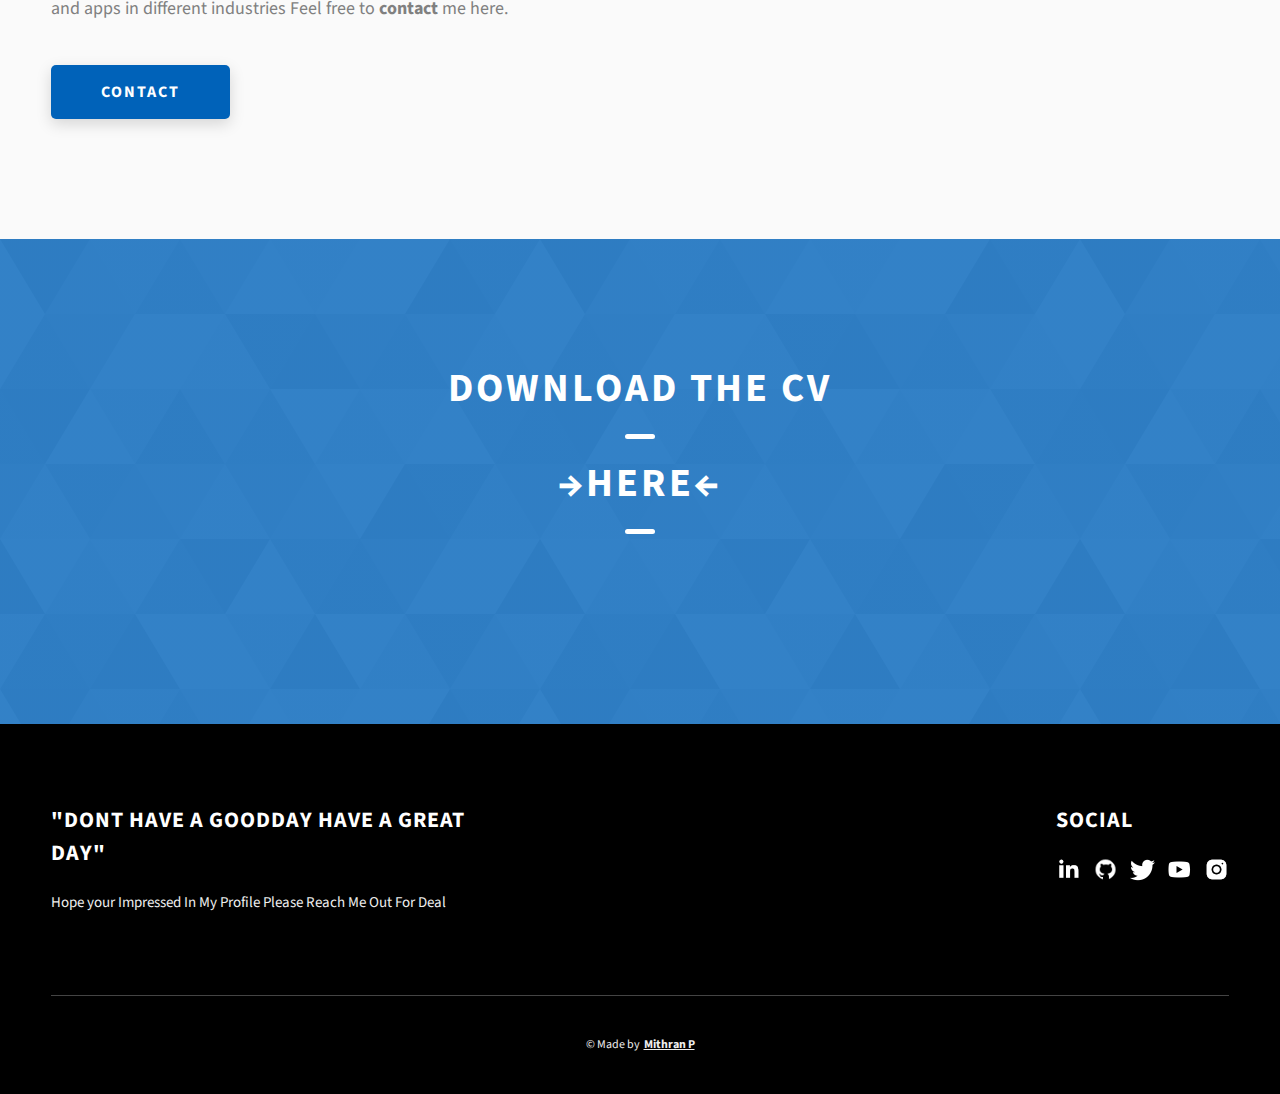
==== commit a6102248: "small corrections in exp" ====
--- a/index.html
+++ b/index.html
@@ -35,7 +35,7 @@
               <a href="./index.html" class="header__link"> Home </a>
             </li>
             <li class="header__link-wrapper">
-              <a href="./index.html#about" class="header__link">About </a>
+              <a href="#about" class="header__link">About </a>
             </li>
             <li class="header__link-wrapper">
               <a href="./index.html#projects" class="header__link">
@@ -180,101 +180,19 @@
           <div class="about__content-skills">
             <h3 class="about__content-title">My Skills</h3>
             <div class="skills">
-              <div class="skills__skill">LINUX</div>
-              <div class="skills__skill">ESXI</div>
-              <div class="skills__skill">WINDOWS</div>
-              <div class="skills__skill">PROXMAX</div>
+              <div class="skills__skill"><strong>Linux</strong></div>
+              <div class="skills__skill"><strong>Windows</strong></div>
+              <div class="skills__skill">Virtuviation</div>
               <div class="skills__skill">HTML</div>
               <div class="skills__skill">CSS</div>
               <div class="skills__skill">GIT</div>
-              <div class="skills__skill">Wordpress</div>
-            </div>
-          </div>
-        </div>
-      </div>
-    </section>
-    <section id="Experiences" class="projects sec-pad">
-      <div class="main-container">
-        <h2 class="heading heading-sec heading-sec__mb-bg">
-          <span class="heading-sec__main">Eminent Labs</span>
-          <span class="heading-sec__sub">
-            Started the carrer in Eminent Labs as system and network admin
-          </span>
-        </h2>
-
-        <div class="projects__content">
-          <div class="projects__row">
-            <div class="projects__row-img-cont">
-              <img
-                src="./assets/jpeg/eminent.jpeg"
-                alt="Logo"
-                class="projects__row-img"
-                loading="lazy"
-              />
-              <!--
-            </div>
-            <div class="projects__row-content">
-              <h3 class="projects__row-content-title">Project 1</h3>
-              <p class="projects__row-content-desc">
-                Lorem ipsum dolor sit amet consectetur adipisicing elit. Hic
-                facilis tempora, explicabo quae quod deserunt eius sapiente
-                praesentium.
-              </p>
-              <a
-                href="./project-1.html"
-                class="btn btn--med btn--theme dynamicBgClr"
-                target="_blank"
-                >Case Study</a
-              >
-            </div>
-          </div>
-          <div class="projects__row">
-            <div class="projects__row-img-cont">
-              <img
-                src="./assets/jpeg/project-mockup-example.jpeg"
-                alt="Software Screenshot"
-                class="projects__row-img"
-                loading="lazy"
-              />
-            </div>
-            <div class="projects__row-content">
-              <h3 class="projects__row-content-title">Project 2</h3>
-              <p class="projects__row-content-desc">
-                Lorem ipsum dolor sit amet consectetur adipisicing elit. Hic
-                facilis tempora, explicabo quae quod deserunt eius sapiente
-                praesentium.
-              </p>
-              <a
-                href="./project-2.html"
-                class="btn btn--med btn--theme dynamicBgClr"
-                target="_blank"
-                >Case Study</a
-              >
-            </div>
-          </div>
-          <div class="projects__row">
-            <div class="projects__row-img-cont">
-              <img
-                src="./assets/jpeg/project-mockup-example.jpeg"
-                alt="Software Screenshot"
-                class="projects__row-img"
-                loading="lazy"
-              />
-            </div>
-            <div class="projects__row-content">
-              <h3 class="projects__row-content-title">Project 3</h3>
-              <p class="projects__row-content-desc">
-                Lorem ipsum dolor sit amet consectetur adipisicing elit. Hic
-                facilis tempora, explicabo quae quod deserunt eius sapiente
-                praesentium.
-              </p>
-            
-              <a
-                href="./project-3.html"
-                class="btn btn--med btn--theme dynamicBgClr"
-                target="_blank"
-                >Case Study</a>
-                -->
+              <div class="skills__skill">Websites</div>
+              <div class="skills__skill">Automation</div>
+              <div class="skills__skill">AWS</div>
+              <div class="skills__skill">Google Cloud</div>
+              <div class="skills__skill">Virtualization</div>
+              <div class="skills__skill">Prompting with AI</div>
+              
             </div>
           </div>
         </div>
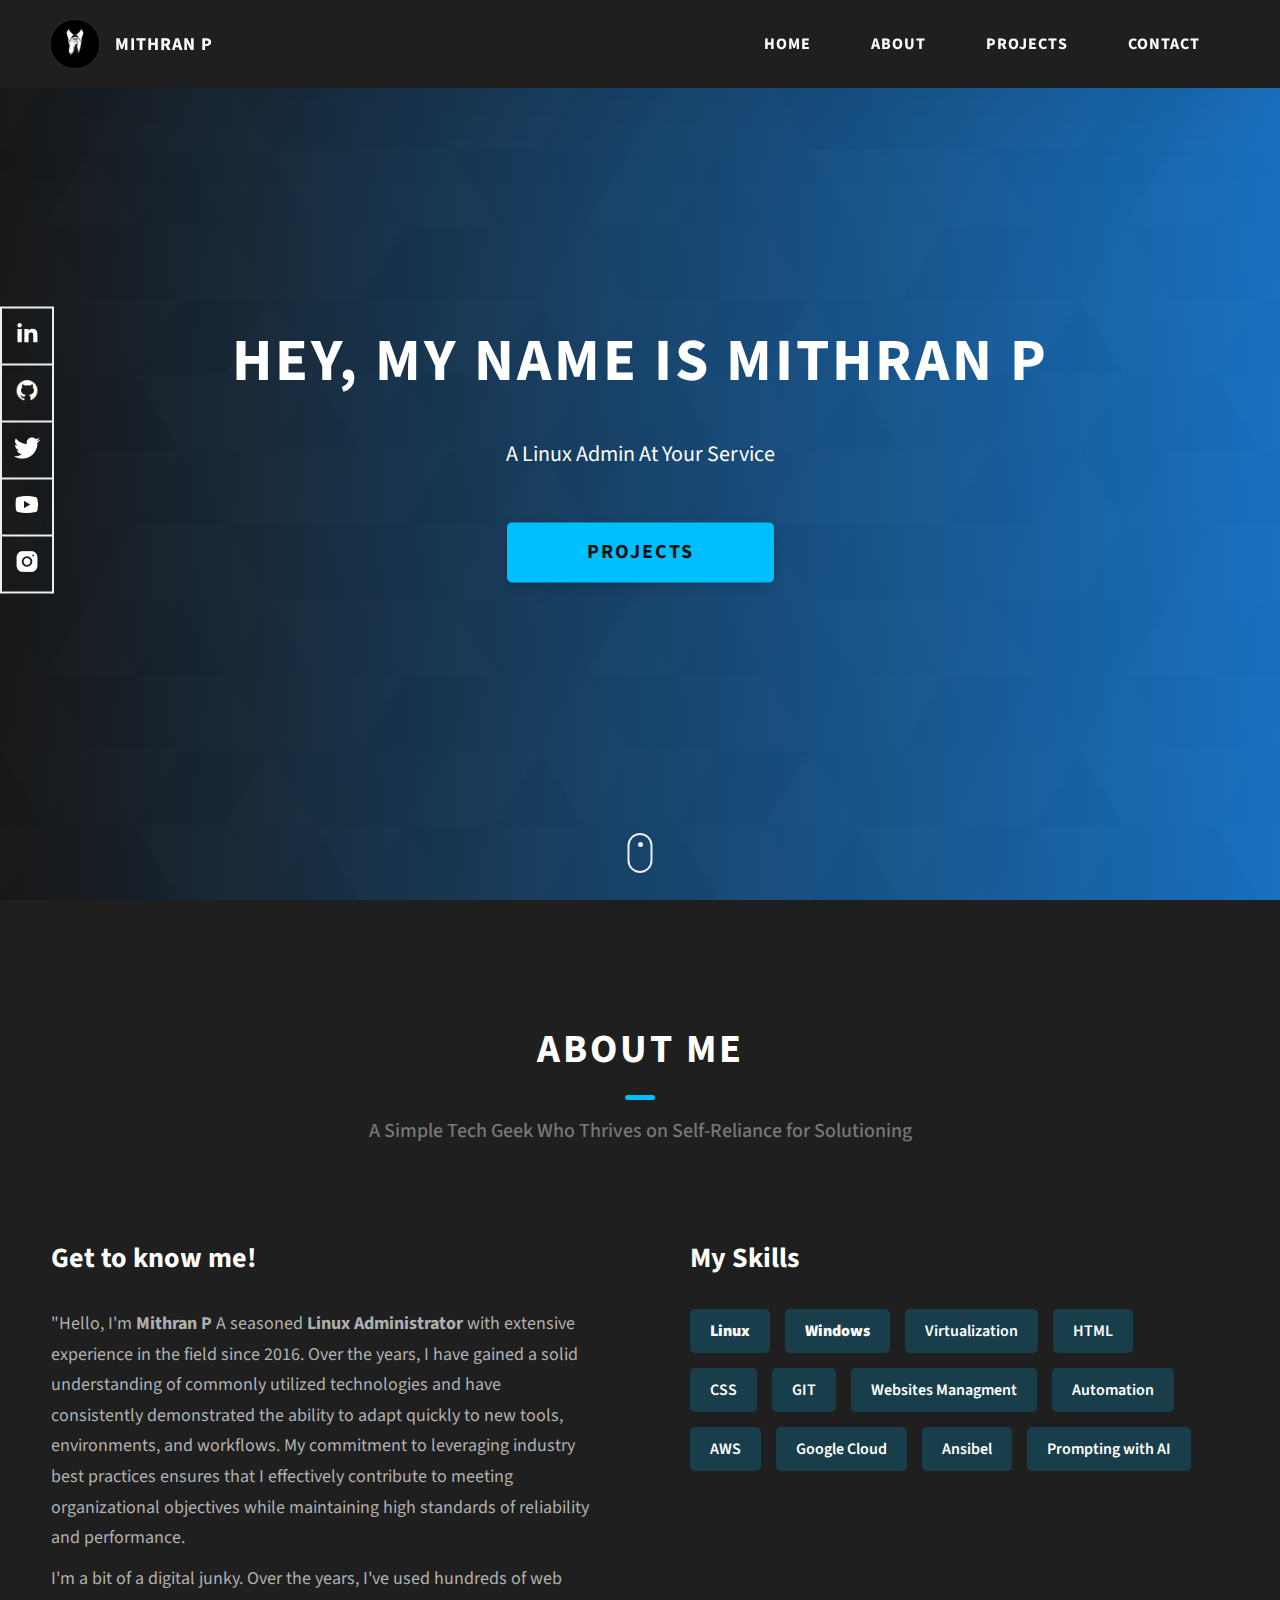
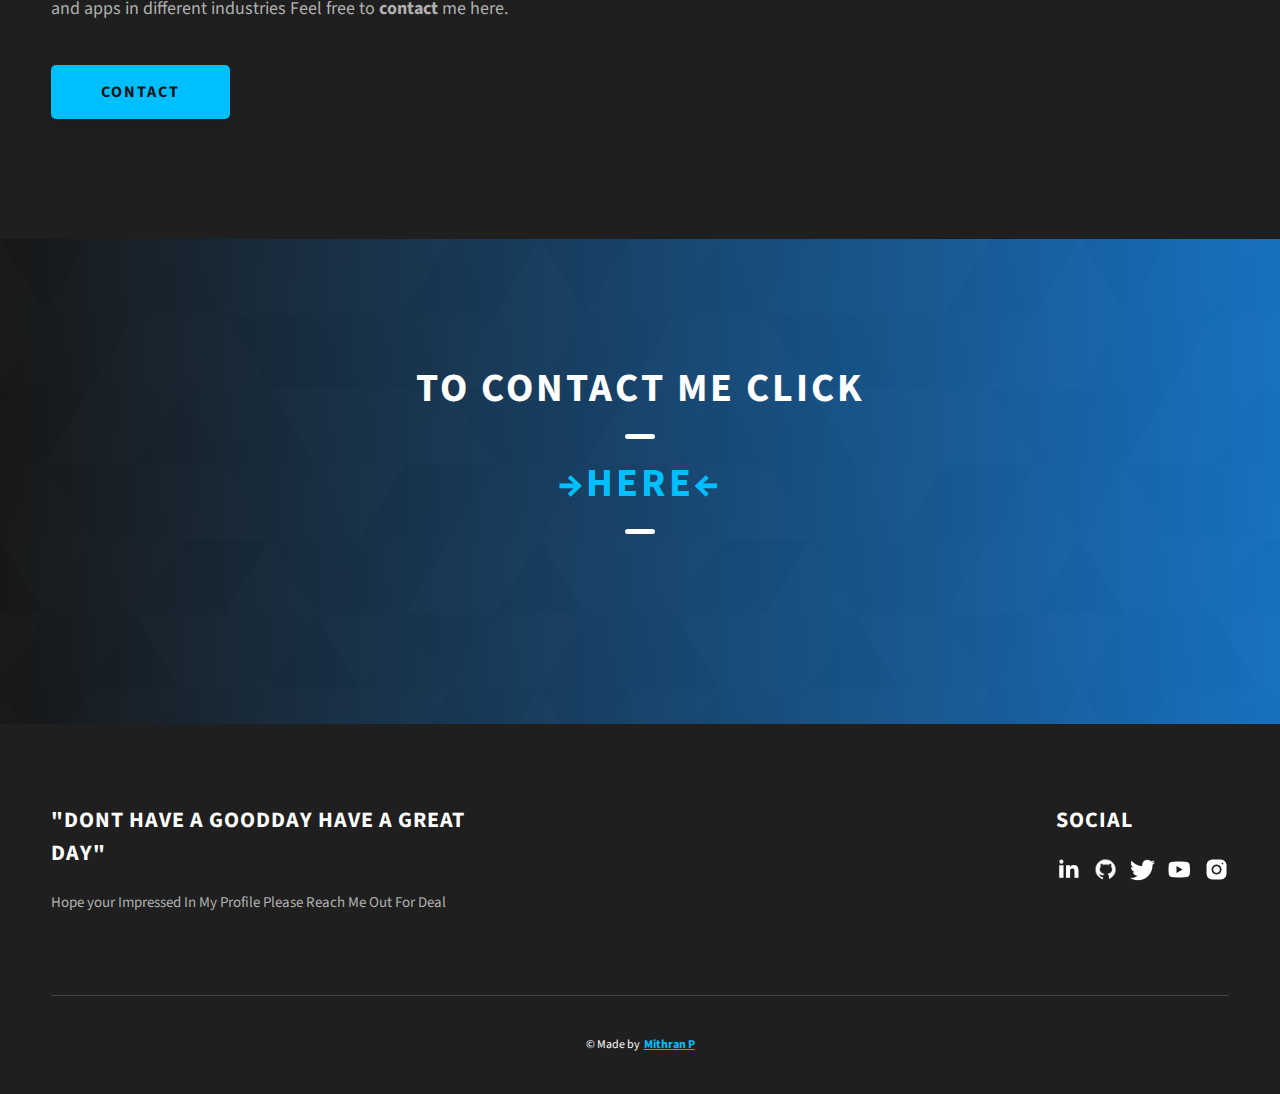
==== commit 791c7c0f: "added the email redirect and color correction" ====
--- a/index.html
+++ b/index.html
@@ -17,6 +17,7 @@
     />
   </head>
   <body>
+    <!-- Header Section -->
     <header class="header">
       <div class="header__content">
         <div class="header__logo-container">
@@ -38,7 +39,7 @@
               <a href="#about" class="header__link">About </a>
             </li>
             <li class="header__link-wrapper">
-              <a href="./index.html#projects" class="header__link">
+              <a href="./projects.html" class="header__link">
                 Projects
               </a>
             </li>
@@ -72,7 +73,7 @@
             </li>
 
             <li class="header__sm-menu-link">
-              <a href="./index.html#projects"> Projects </a>
+              <a href="./projects.html"> Projects </a>
             </li>
 
             <li class="header__sm-menu-link">
@@ -82,6 +83,8 @@
         </div>
       </div>
     </header>
+
+    <!-- Hero Section -->
     <section class="home-hero">
       <div class="home-hero__content">
         <h1 class="heading-primary">Hey, My name is Mithran P</h1>
@@ -148,6 +151,8 @@
         <div class="mouse"></div>
       </div>
     </section>
+
+    <!-- About Section -->
     <section id="about" class="about sec-pad">
       <div class="main-container">
         <h2 class="heading heading-sec heading-sec__mb-med">
@@ -182,15 +187,15 @@
             <div class="skills">
               <div class="skills__skill"><strong>Linux</strong></div>
               <div class="skills__skill"><strong>Windows</strong></div>
-              <div class="skills__skill">Virtuviation</div>
+              <div class="skills__skill">Virtualization</div>
               <div class="skills__skill">HTML</div>
               <div class="skills__skill">CSS</div>
               <div class="skills__skill">GIT</div>
-              <div class="skills__skill">Websites</div>
+              <div class="skills__skill">Websites Managment</div>
               <div class="skills__skill">Automation</div>
               <div class="skills__skill">AWS</div>
               <div class="skills__skill">Google Cloud</div>
-              <div class="skills__skill">Virtualization</div>
+              <div class="skills__skill">Ansibel</div>
               <div class="skills__skill">Prompting with AI</div>
               
             </div>
@@ -198,11 +203,13 @@
         </div>
       </div>
     </section>
+
+    <!-- Contact Section -->
     <section id="contact" class="contact sec-pad dynamicBg">
       <div class="main-container">
         <h2 class="heading heading-sec heading-sec__mb-med">
-          <span class="heading-sec__main heading-sec__main--lt">Download The CV</span>
-          <span class="heading-sec__main heading-sec__main--lt"><a href="./index.html" class="main-container">→Here←</a></span>
+          <span class="heading-sec__main heading-sec__main--lt">To contact me click</span>
+          <span class="heading-sec__main heading-sec__main--lt"><a href="mailto:mithranmaghat@outlook.com" class="main-container">→Here←</a></span>
         </span>
         </h2>
             
@@ -210,6 +217,8 @@
         </div>
       </div>
     </section>
+
+    <!-- Footer Section -->
     <footer class="main-footer">
       <div class="main-container">
         <div class="main-footer__upper">
--- a/css/style.css
+++ b/css/style.css
@@ -40,11 +40,16 @@
   font-family: sans-serif;
   overflow-x: hidden;
   overflow-y: scroll;
-  font-family: 'Source Sans Pro', sans-serif; }
+  font-family: 'Source Sans Pro', sans-serif;
+  background: linear-gradient(to right, rgba(0, 0, 0, 0.9), rgba(0, 98, 185, 0.9)), url(../../assets/svg/common-bg.svg);
+  background-position: center;
+  background-size: cover;
+  background-repeat: no-repeat;
+  color: #ffffff; }
 
 a {
   text-decoration: none;
-  color: inherit; }
+  color: #00bfff; }
 
 li {
   list-style: none; }
@@ -103,7 +108,7 @@
     top: calc(100% + 1.5rem);
     height: 5px;
     width: 3rem;
-    background: #0062b9;
+    background: #00bfff;
     left: 50%;
     transform: translateX(-50%);
     border-radius: 5px; }
@@ -137,8 +142,8 @@
   width: 92%; }
 
 .btn {
-  background: #fff;
-  color: #333;
+  background: #00bfff;
+  color: #121212;
   text-transform: uppercase;
   letter-spacing: 2px;
   display: inline-block;
@@ -155,12 +160,12 @@
     padding: 1.5rem 5rem;
     font-size: 1.6rem; }
   .btn--theme {
-    background: #0062b9;
-    color: #fff; }
+    background: #00bfff;
+    color: #121212; }
   .btn--theme-inv {
-    color: #0062b9;
-    background: #fff;
-    border: 2px solid #0062b9;
+    color: #00bfff;
+    background: #121212;
+    border: 2px solid #00bfff;
     box-shadow: none;
     padding: calc(1.5rem - 2px) calc(5rem - 2px); }
 
@@ -185,8 +190,10 @@
 
 .home-hero {
   color: #fff;
-  background: linear-gradient(to right, rgba(0, 98, 185, 0.8), rgba(0, 98, 185, 0.8)), url(../../assets/svg/common-bg.svg);
+  background: linear-gradient(to right, rgba(0, 0, 0, 0.9), rgba(0, 98, 185, 0.9)), url(../../assets/svg/common-bg.svg);
   background-position: center;
+  background-size: cover;
+  background-repeat: no-repeat;
   height: 100vh;
   min-height: 80rem;
   max-height: 120rem;
@@ -247,7 +254,7 @@
     text-align: center; }
 
 .about {
-  background: #fafafa; }
+  background: #1f1f1f; }
   .about__content {
     display: grid;
     grid-template-columns: 1fr 1fr;
@@ -265,7 +272,7 @@
           font-size: 2.4rem; } }
     .about__content-details-para {
       font-size: 1.8rem;
-      color: grey;
+      color: #b0b0b0;
       max-width: 60rem;
       line-height: 1.7;
       margin-bottom: 1rem; }
@@ -314,7 +321,7 @@
           font-size: 2.4rem; } }
     .projects__row-content-desc {
       font-size: 1.8rem;
-      color: grey;
+      color: #b0b0b0;
       max-width: 60rem;
       line-height: 1.7;
       margin-bottom: 3rem; }
@@ -323,9 +330,10 @@
           font-size: 1.7rem; } }
 
 .contact {
-  background: linear-gradient(to right, rgba(0, 98, 185, 0.8), rgba(0, 98, 185, 0.8)), url(../../assets/svg/common-bg.svg);
+  background: linear-gradient(to right, rgba(0, 0, 0, 0.9), rgba(0, 98, 185, 0.9)), url(../../assets/svg/common-bg.svg);
   background-size: cover;
-  background-position: center; }
+  background-position: center;
+  background-repeat: no-repeat; }
   .contact__form-container {
     box-shadow: 0 0 10px rgba(0, 0, 0, 0.1);
     background: white;
@@ -404,9 +412,10 @@
 
 .project-cs-hero {
   color: #fff;
-  background: linear-gradient(to right, rgba(0, 98, 185, 0.8), rgba(0, 98, 185, 0.8)), url(../../assets/svg/common-bg.svg);
+  background: linear-gradient(to right, rgba(0, 0, 0, 0.9), rgba(0, 98, 185, 0.9)), url(../../assets/svg/common-bg.svg);
   background-size: cover;
   background-position: center;
+  background-repeat: no-repeat;
   position: relative; }
   @media only screen and (max-width: 37.5em) {
     .project-cs-hero {
@@ -497,8 +506,7 @@
   position: fixed;
   width: 100%;
   z-index: 1000;
-  background: #000;
-  background: #fff;
+  background: #1f1f1f;
   box-shadow: 0 10px 100px rgba(0, 0, 0, 0.1); }
   .header__content {
     display: flex;
@@ -538,7 +546,9 @@
     font-size: 1.8rem;
     text-transform: uppercase;
     font-weight: 700;
-    letter-spacing: 1px; }
+    letter-spacing: 1px;
+    color: #ffffff; /* Changed from dark to white */
+  }
   .header__links {
     display: flex; }
     @media only screen and (max-width: 37.5em) {
@@ -548,13 +558,13 @@
     padding: 2.2rem 3rem;
     display: inline-block;
     font-size: 1.6rem;
-    color: #333;
+    color: #ffffff;
     text-transform: uppercase;
     letter-spacing: 1px;
     font-weight: 700;
     transition: color .3s; }
     .header__link:hover {
-      color: #0062b9; }
+      color: #00bfff; }
     @media only screen and (max-width: 56.25em) {
       .header__link {
         padding: 3rem 1.8rem;
@@ -571,7 +581,7 @@
   .header__main-ham-menu-close {
     width: 100%; }
   .header__sm-menu {
-    background: #fff;
+    background: #1f1f1f;
     position: absolute;
     width: 100%;
     top: 100%;
@@ -593,7 +603,7 @@
     text-decoration: none;
     padding: 2.5rem 3rem;
     font-size: 1.6rem;
-    color: #333;
+    color: #ffffff;
     text-align: right;
     border-bottom: 1px solid #eee;
     font-weight: 700;
@@ -601,15 +611,15 @@
     letter-spacing: 2px;
     transition: color .3s; }
     .header__sm-menu-link a:hover {
-      color: #0062b9; }
+      color: #00bfff; }
   .header__sm-menu-link:first-child a {
     border-top: 1px solid #eee; }
   .header__sm-menu-link-last {
     border-bottom: 0; }
 
 .main-footer {
-  background: #000;
-  color: #fff; }
+  background: #1f1f1f;
+  color: #ffffff; }
   .main-footer__upper {
     display: flex;
     justify-content: space-between;
@@ -634,7 +644,7 @@
         width: 100%; } }
   .main-footer__short-desc {
     margin-top: 2rem;
-    color: #eee;
+    color: #b0b0b0;
     font-size: 1.5rem;
     line-height: 1.7; }
   .main-footer__social-cont {
@@ -647,7 +657,7 @@
   .main-footer__lower {
     padding: 4rem 0;
     border-top: 1px solid #444;
-    color: #eee;
+    color: #ffffff;
     font-size: 1.2rem;
     text-align: left;
     text-align: center; }
@@ -667,10 +677,10 @@
     margin-bottom: 1.5rem;
     margin-right: 1.5rem;
     font-size: 1.6rem;
-    background: rgba(153, 153, 153, 0.2);
+    background: rgba(0, 191, 255, 0.2);
     border-radius: 5px;
     font-weight: 600;
-    color: #777; }
+    color: #ffffff; }
 
 .mouse {
   width: 25px;
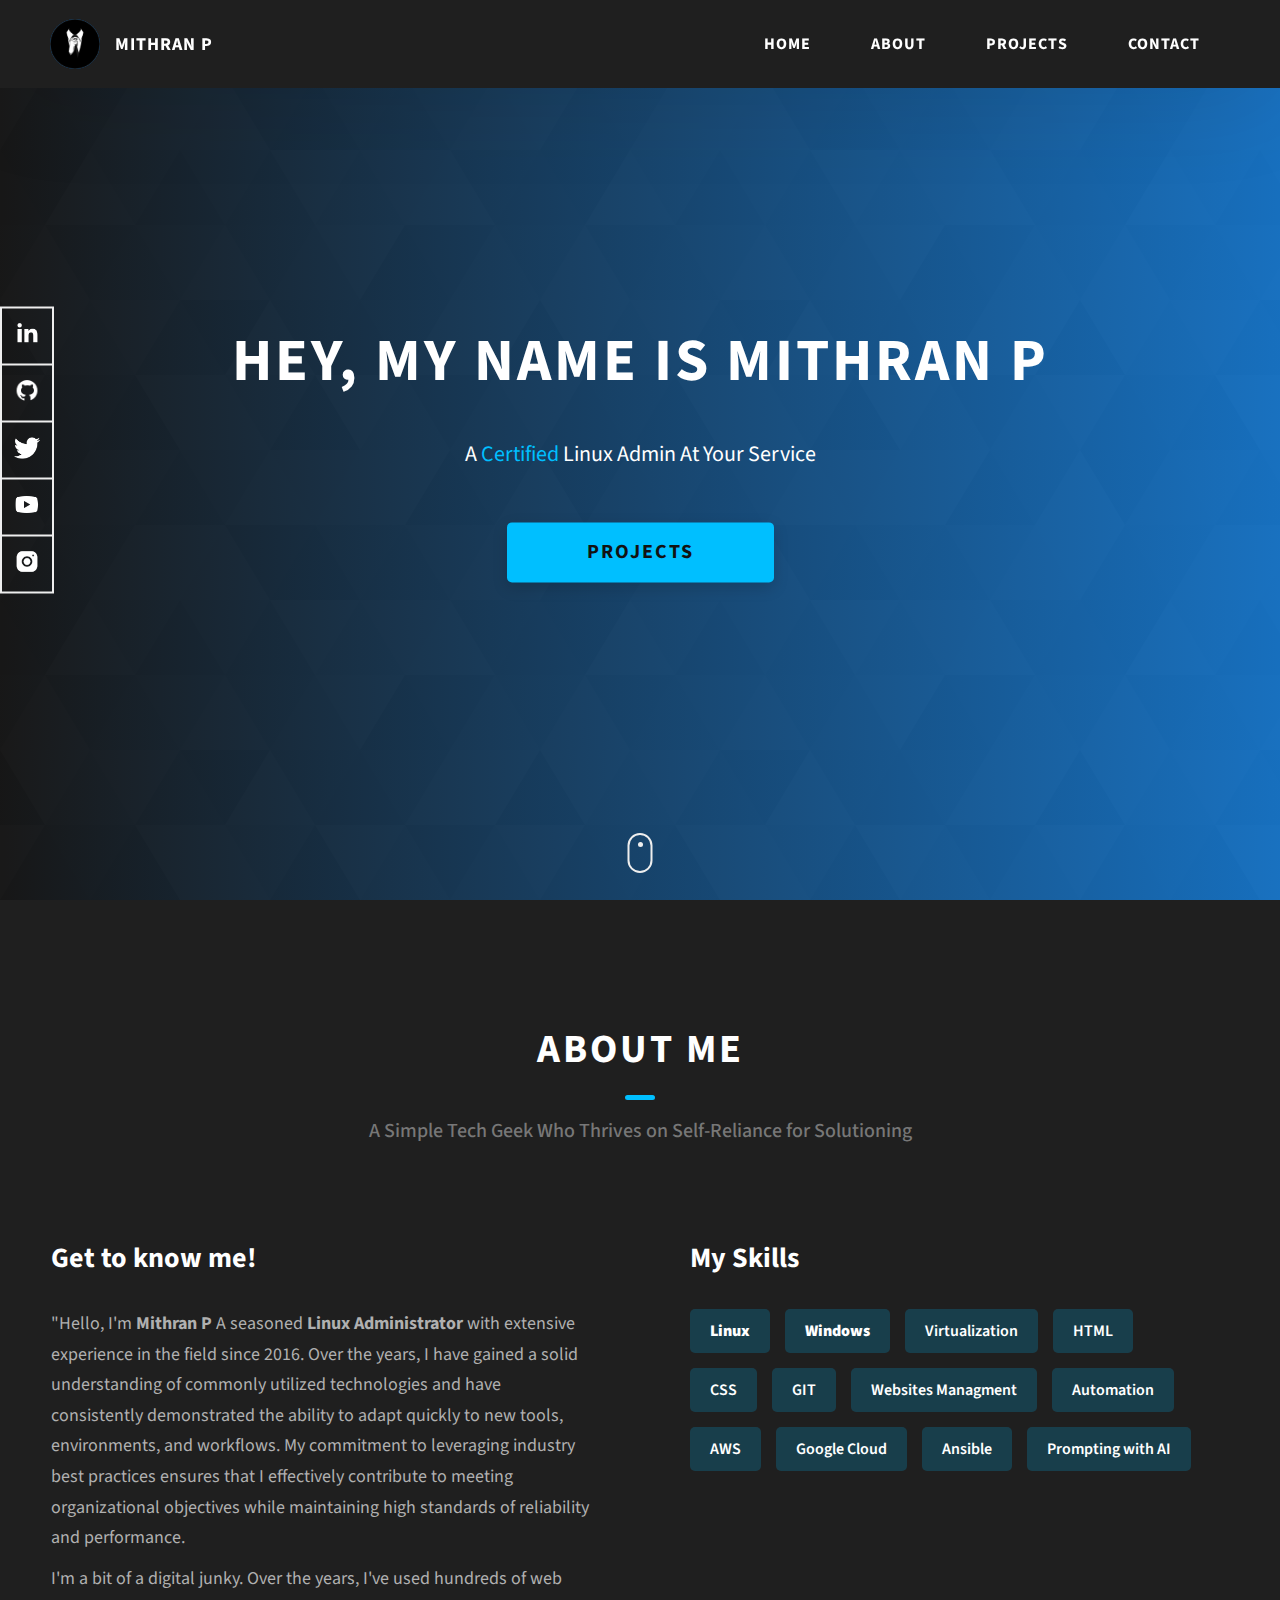
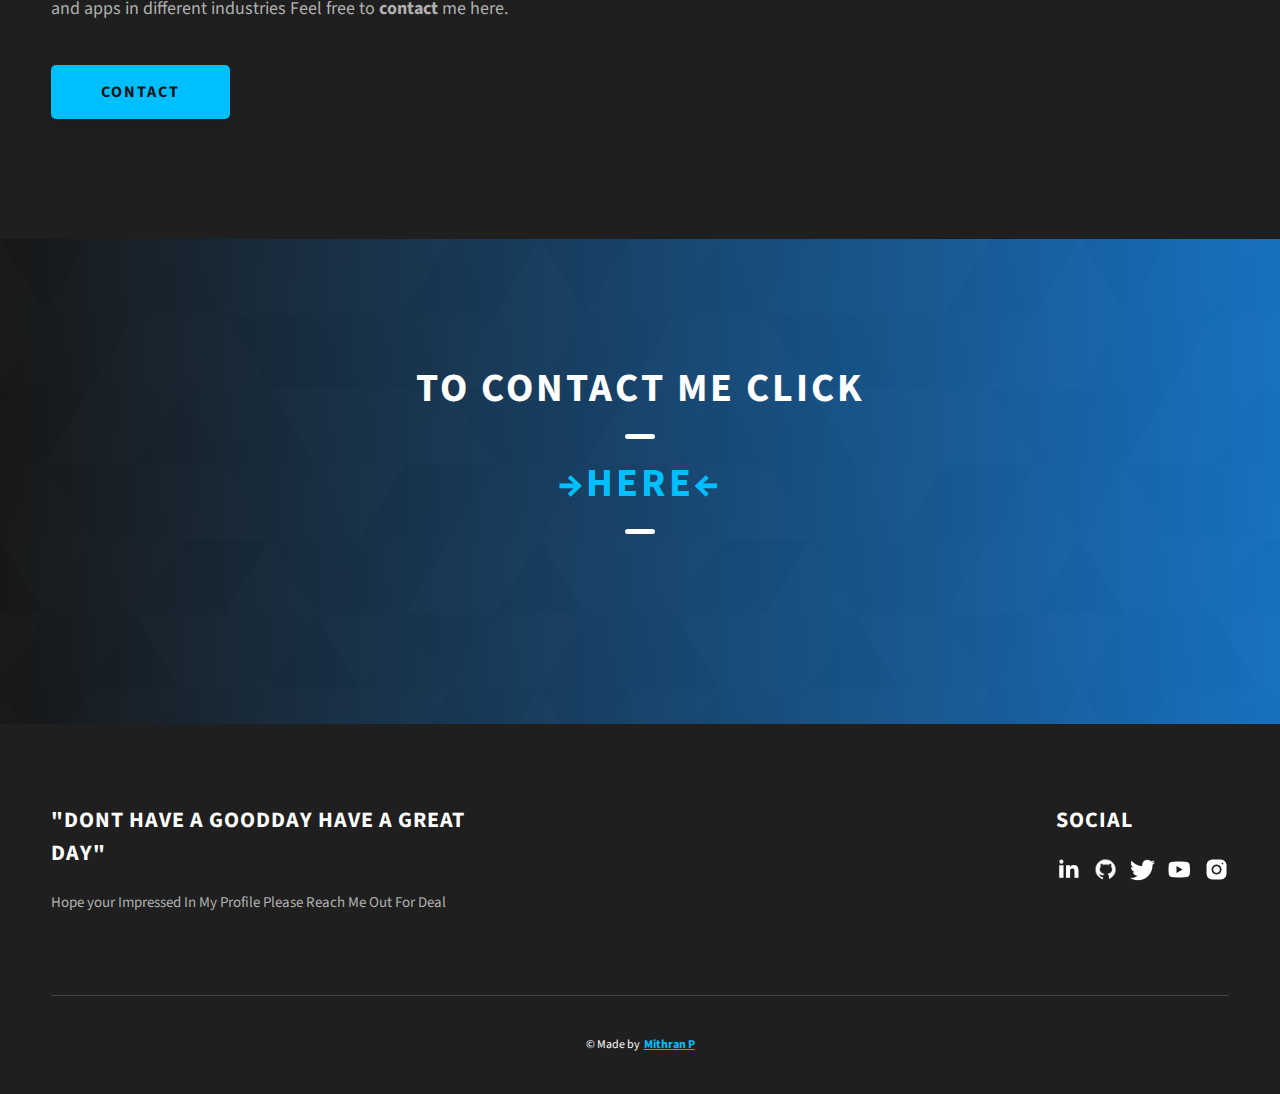
==== commit 391f1f54: "fixed the mail and aded certification link" ====
--- a/index.html
+++ b/index.html
@@ -90,7 +90,7 @@
         <h1 class="heading-primary">Hey, My name is Mithran P</h1>
         <div class="home-hero__info">
           <p class="text-primary">
-            A Linux Admin At Your Service
+            A <a href="https://rhtapps.redhat.com/verify?certId=250-000-684">Certified</a> Linux Admin At Your Service
           </p>
         </div>
         <div class="home-hero__cta">
@@ -195,7 +195,7 @@
               <div class="skills__skill">Automation</div>
               <div class="skills__skill">AWS</div>
               <div class="skills__skill">Google Cloud</div>
-              <div class="skills__skill">Ansibel</div>
+              <div class="skills__skill">Ansible</div>
               <div class="skills__skill">Prompting with AI</div>
               
             </div>
@@ -276,7 +276,7 @@
 
         <div class="main-footer__lower">
           &copy; Made by
-          <a rel="noreferrer" target="_blank" href="mail.com"
+          <a rel="noreferrer" target="_blank" href="mailto:mithranmaghat@outlook.com"
             >Mithran P</a
           >
         </div>
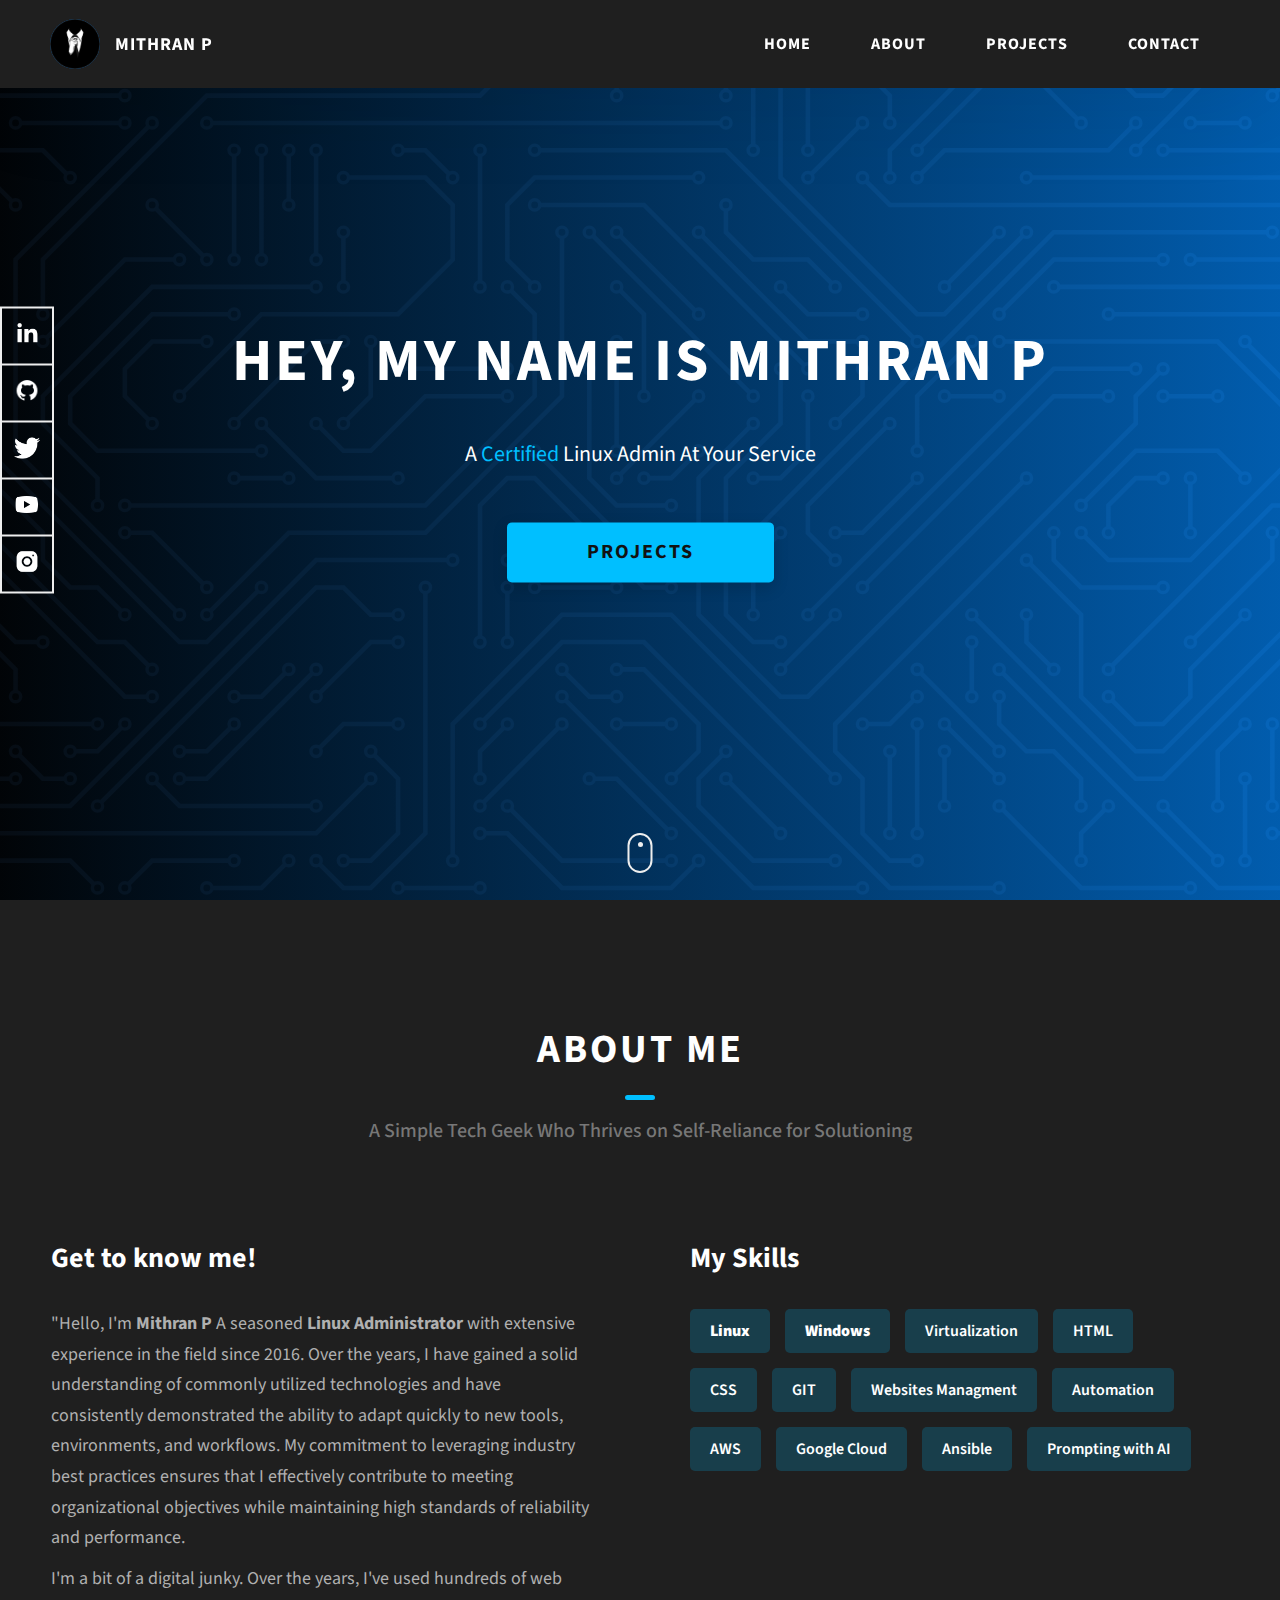
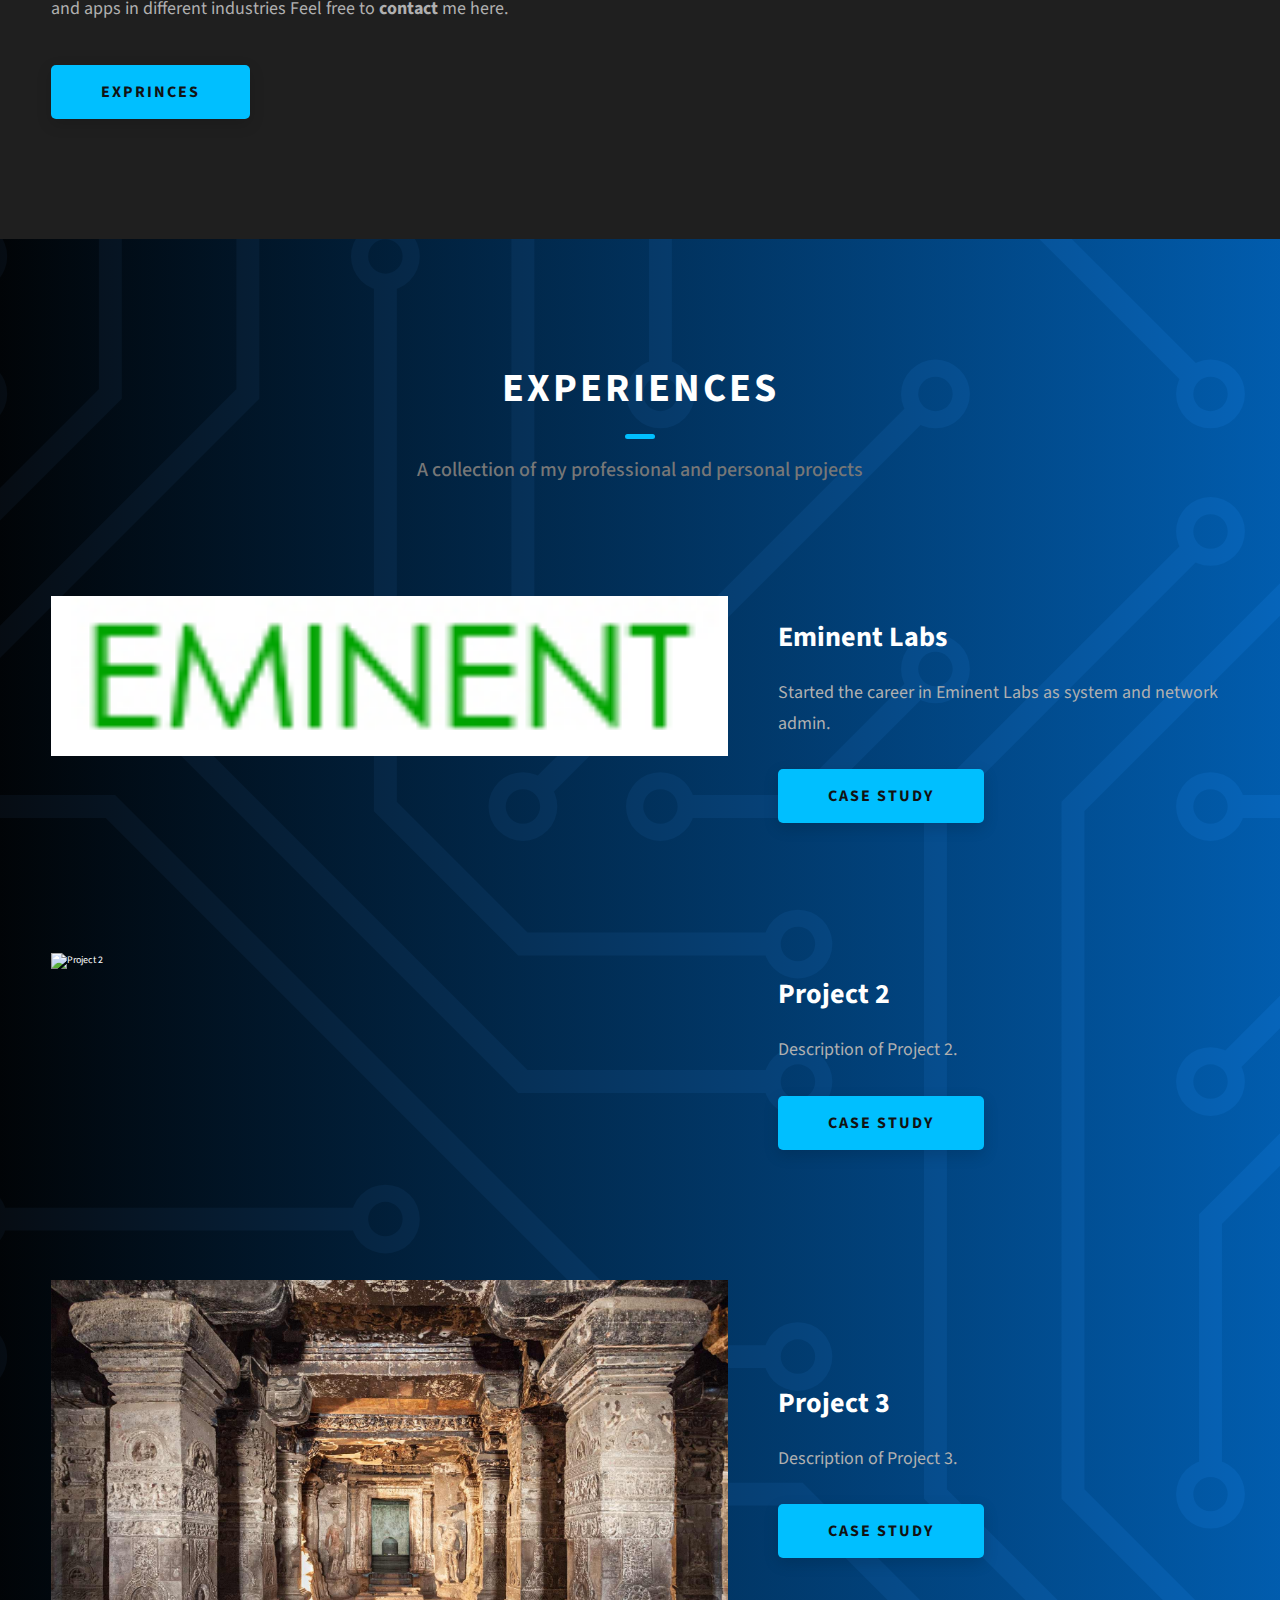
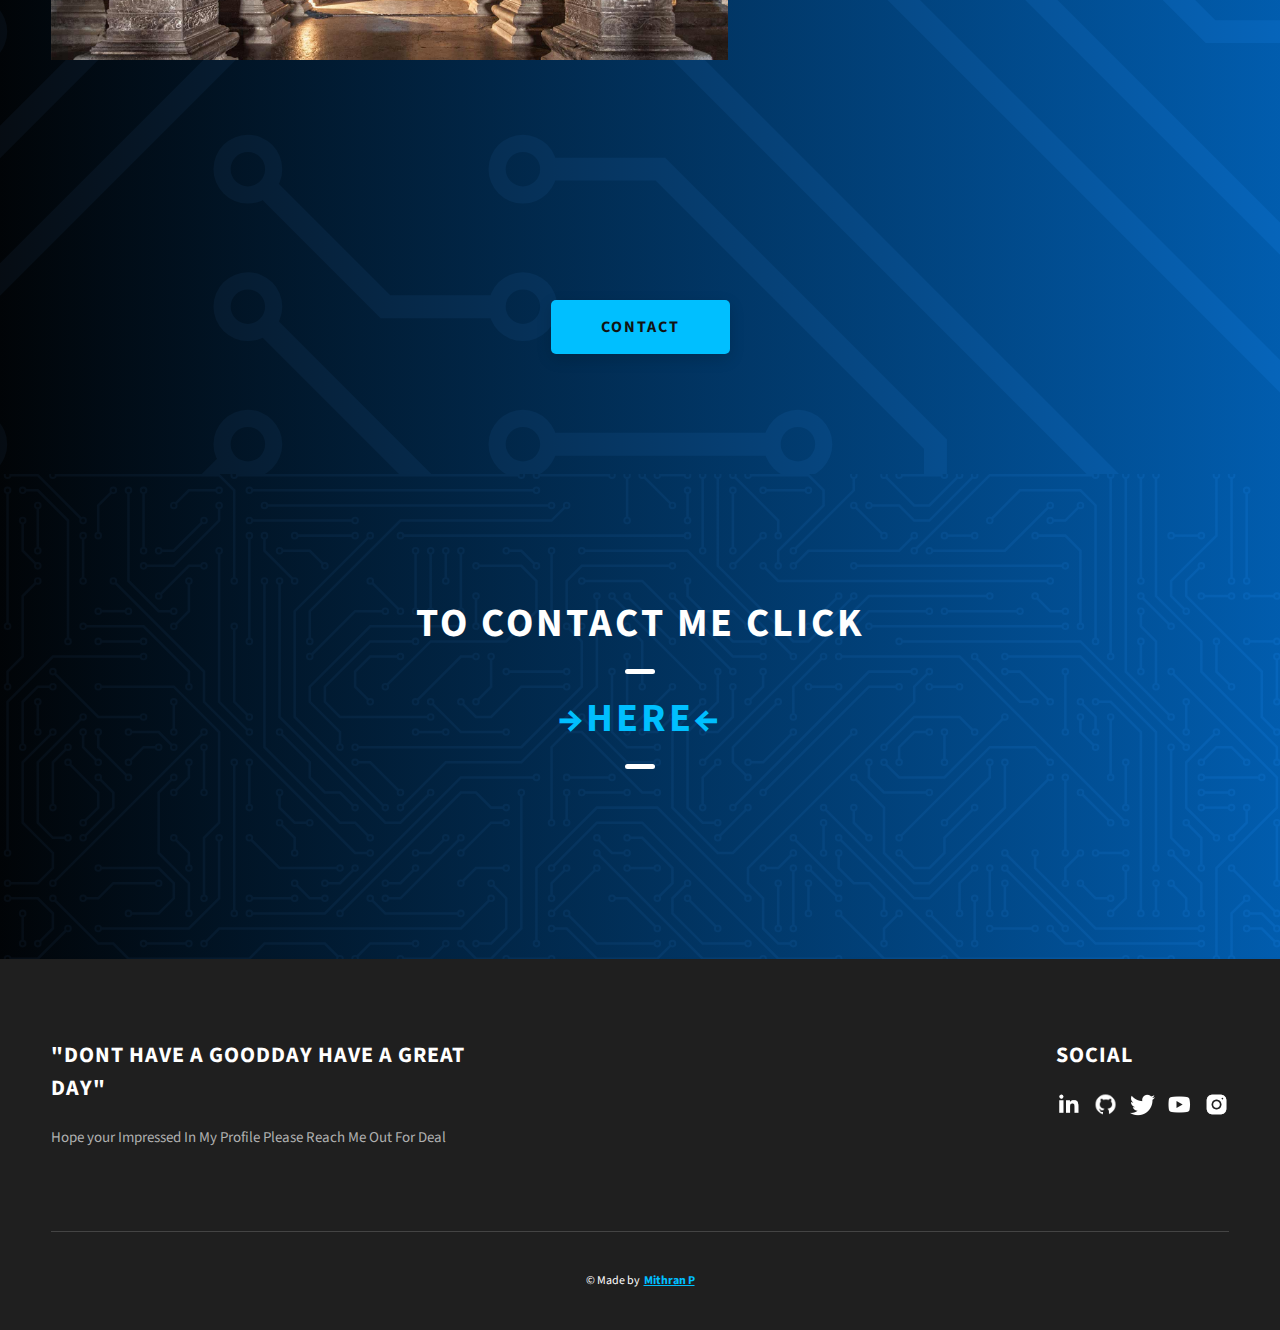
==== commit b9c752ac: "some changes on page and background svg test" ====
--- a/index.html
+++ b/index.html
@@ -33,18 +33,18 @@
         <div class="header__main">
           <ul class="header__links">
             <li class="header__link-wrapper">
-              <a href="./index.html" class="header__link"> Home </a>
+              <a href="#" class="header__link"> Home </a>
             </li>
             <li class="header__link-wrapper">
               <a href="#about" class="header__link">About </a>
             </li>
             <li class="header__link-wrapper">
-              <a href="./projects.html" class="header__link">
+              <a href="#projects" class="header__link">
                 Projects
               </a>
             </li>
             <li class="header__link-wrapper">
-              <a href="./index.html#contact" class="header__link"> Contact </a>
+              <a href="#contact" class="header__link"> Contact </a>
             </li>
           </ul>
           <div class="header__main-ham-menu-cont">
@@ -73,7 +73,7 @@
             </li>
 
             <li class="header__sm-menu-link">
-              <a href="./projects.html"> Projects </a>
+              <a href="#About"> Projects </a>
             </li>
 
             <li class="header__sm-menu-link">
@@ -151,7 +151,7 @@
         <div class="mouse"></div>
       </div>
     </section>
-
+ 
     <!-- About Section -->
     <section id="about" class="about sec-pad">
       <div class="main-container">
@@ -178,8 +178,8 @@
                 <strong>contact</strong> me here.
               </p>
             </div>
-            <a href="./#contact" class="btn btn--med btn--theme dynamicBgClr"
-              >Contact</a
+            <a href="#projects" class="btn btn--med btn--theme dynamicBgClr"
+              >Exprinces</a
             >
           </div>
           <div class="about__content-skills">
@@ -203,7 +203,89 @@
         </div>
       </div>
     </section>
-
+    <section id="projects" class="projects sec-pad">
+      <div class="main-container">
+        <h2 class="heading heading-sec heading-sec__mb-bg">
+          <span class="heading-sec__main">Experiences</span>
+          <span class="heading-sec__sub">
+            A collection of my professional and personal projects
+          </span>
+        </h2>
+
+        <div class="projects__content">
+          <div class="projects__row">
+            <div class="projects__row-img-cont">
+              <img
+                src="./assets/jpeg/eminent.jpeg"
+                alt="Project 1"
+                class="projects__row-img"
+                loading="lazy"
+              />
+            </div>
+            <div class="projects__row-content">
+              <h3 class="projects__row-content-title">Eminent Labs</h3>
+              <p class="projects__row-content-desc">
+                Started the career in Eminent Labs as system and network admin.
+              </p>
+              <a
+                href="./project-1.html"
+                class="btn btn--med btn--theme dynamicBgClr"
+                target="_blank"
+                >Case Study</a
+              >
+            </div>
+          </div>
+          <div class="projects__row">
+            <div class="projects__row-img-cont">
+              <img
+                src="./assets/jpeg/nil.jpeg"
+                alt="Project 2"
+                class="projects__row-img"
+                loading="lazy"
+              />
+            </div>
+            <div class="projects__row-content">
+              <h3 class="projects__row-content-title">Project 2</h3>
+              <p class="projects__row-content-desc">
+                Description of Project 2.
+              </p>
+              <a
+                href="./project-2.html"
+                class="btn btn--med btn--theme dynamicBgClr"
+                target="_blank"
+                >Case Study</a
+              >
+            </div>
+          </div>
+          <div class="projects__row">
+            <div class="projects__row-img-cont">
+              <img
+                src="./assets/jpeg/project-mockup-example.jpeg"
+                alt="Project 3"
+                class="projects__row-img"
+                loading="lazy"
+              />
+            </div>
+            <div class="projects__row-content">
+              <h3 class="projects__row-content-title">Project 3</h3>
+              <p class="projects__row-content-desc">
+                Description of Project 3.
+              </p>
+              <a
+                href="./project-3.html"
+                class="btn btn--med btn--theme dynamicBgClr"
+                target="_blank"
+                >Case Study</a>
+              </div>
+          </div>
+        </div>
+      </div>
+    </section>
+    <section class="cta sec-pad" style="text-align: center;">
+      <a href="#contact" class="btn btn--med btn--theme dynamicBgClr">Contact</a>
+    </section>
+      </div>
+    </section>
     <!-- Contact Section -->
     <section id="contact" class="contact sec-pad dynamicBg">
       <div class="main-container">
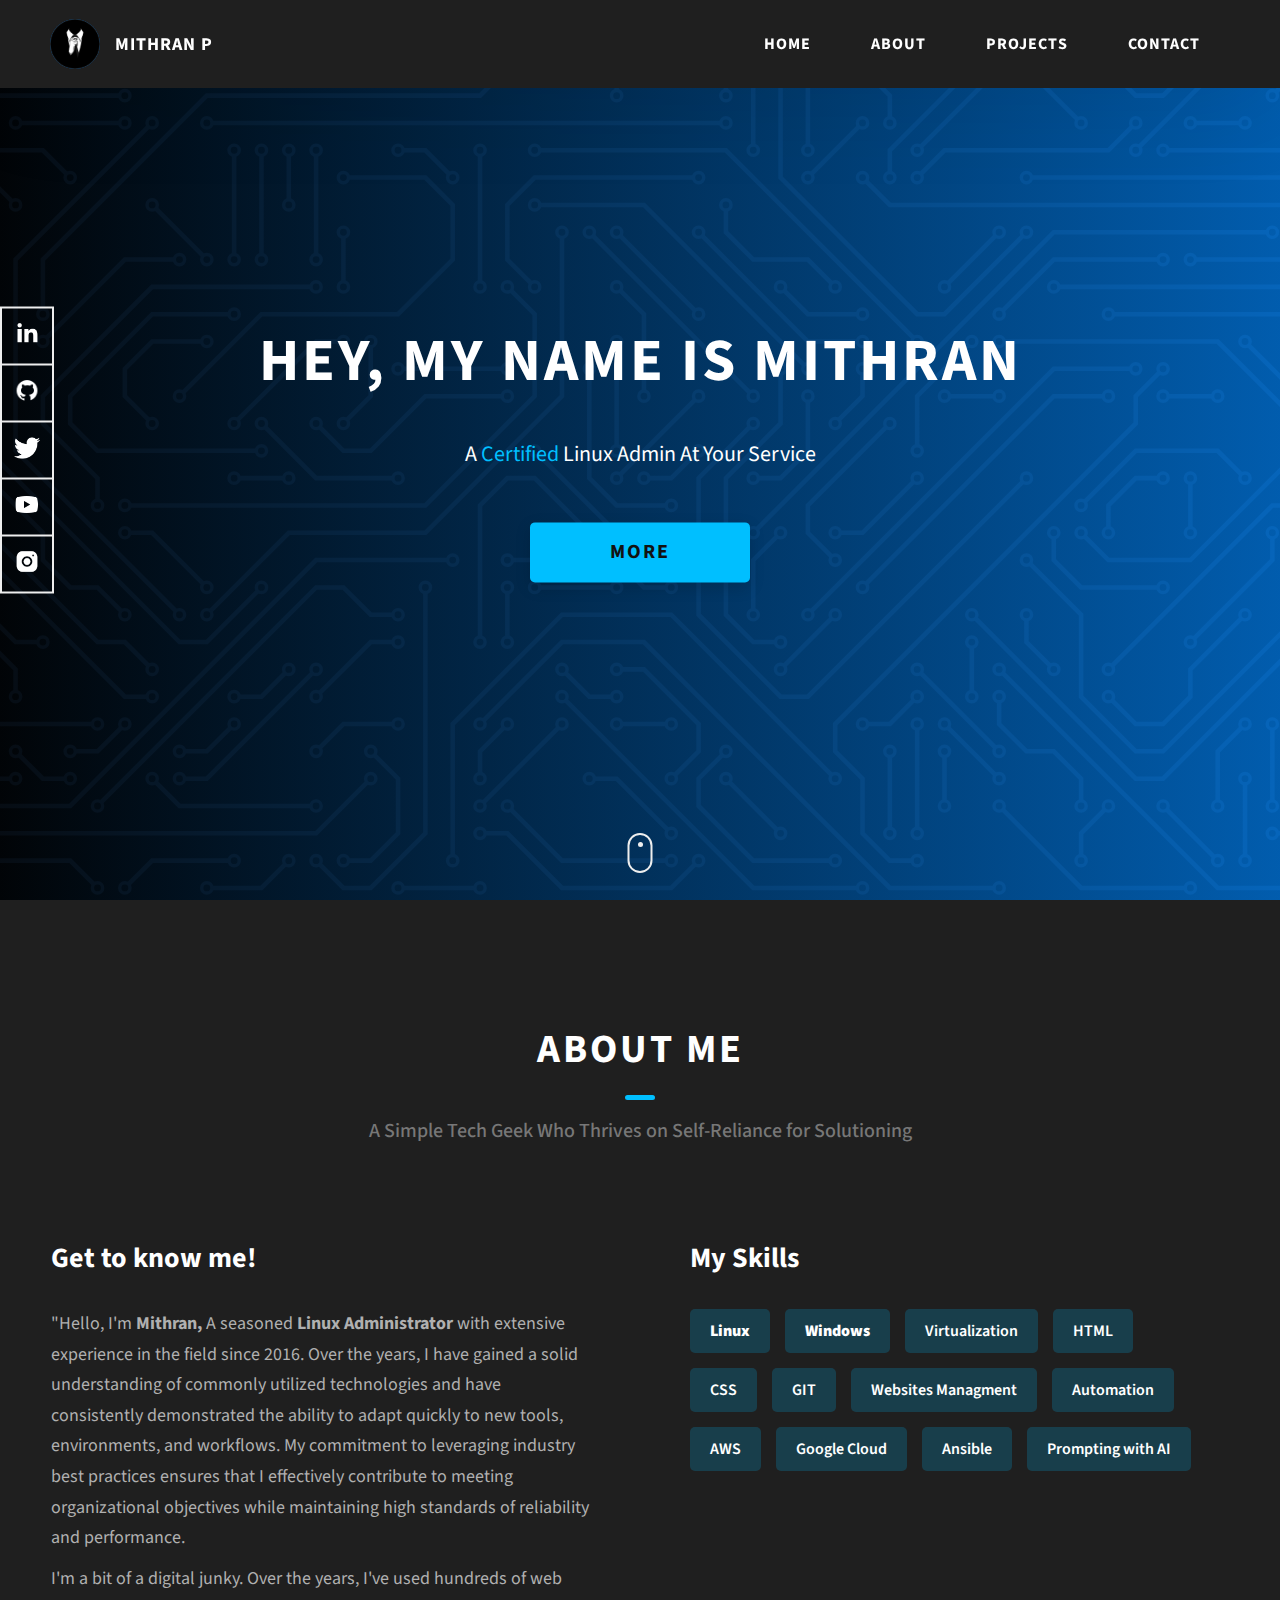
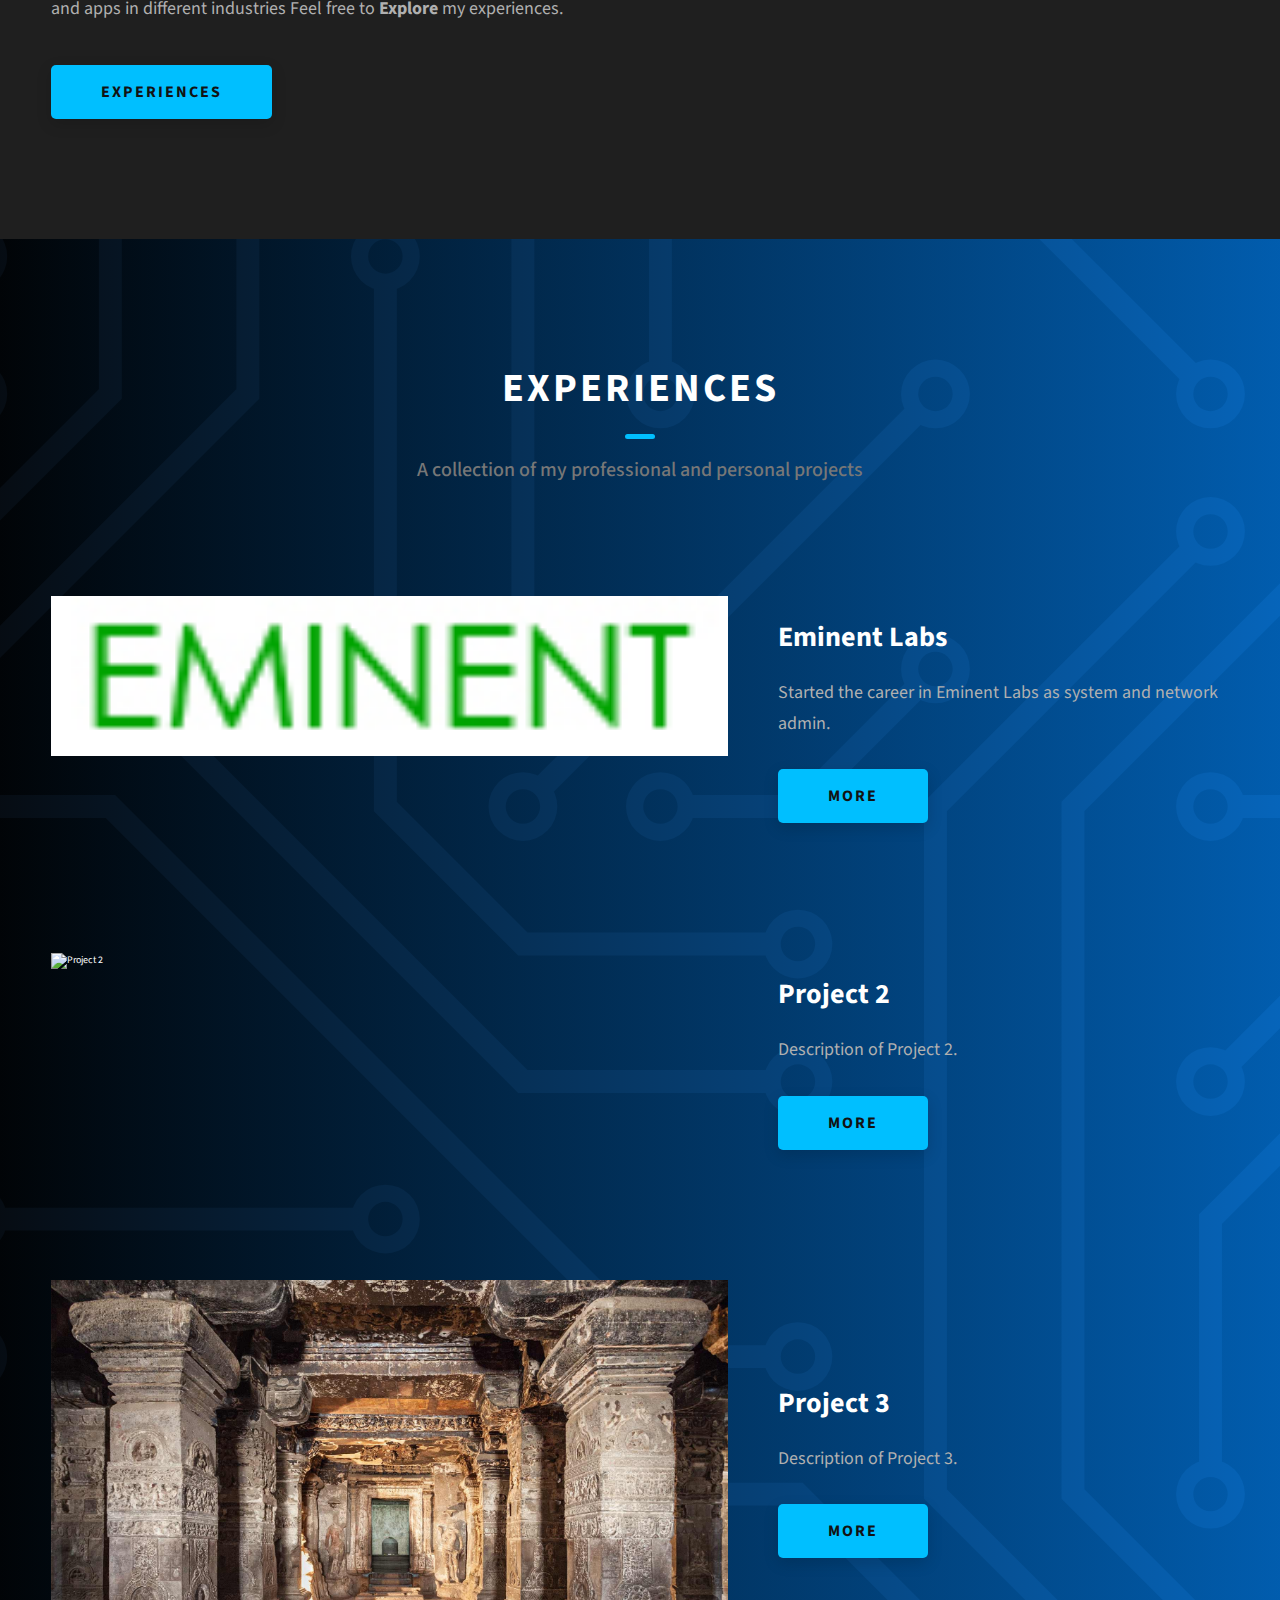
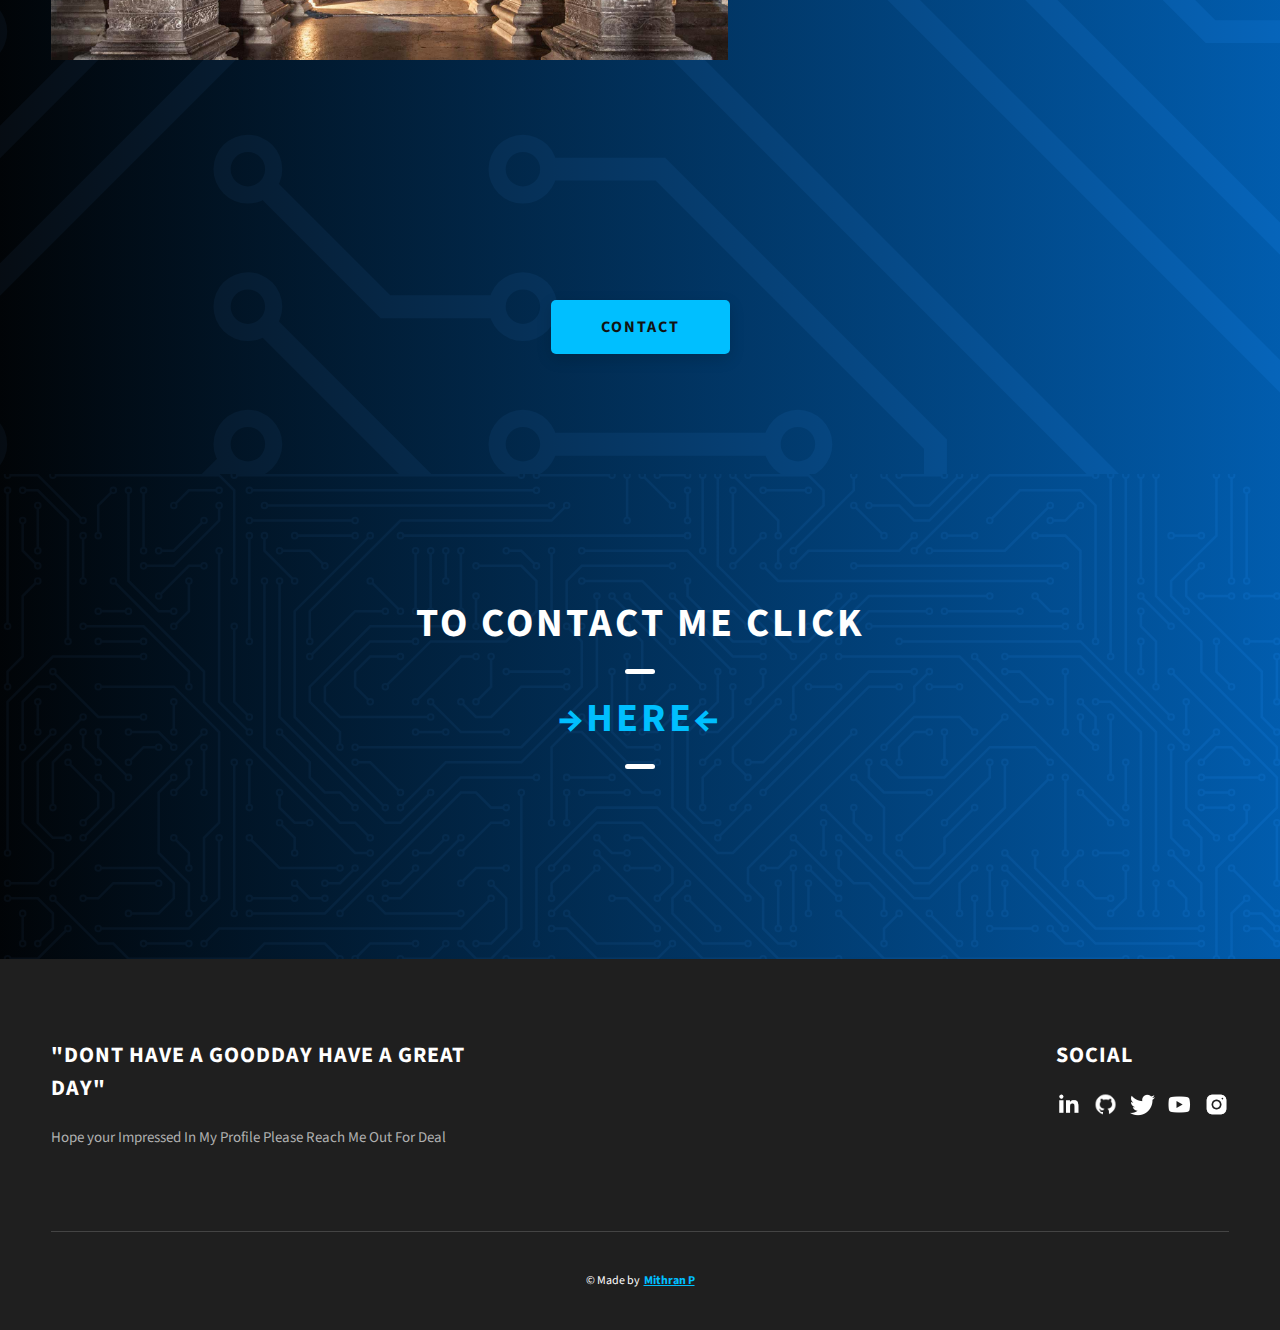
==== commit a9fc8d00: "corrections in txt" ====
--- a/index.html
+++ b/index.html
@@ -87,14 +87,14 @@
     <!-- Hero Section -->
     <section class="home-hero">
       <div class="home-hero__content">
-        <h1 class="heading-primary">Hey, My name is Mithran P</h1>
+        <h1 class="heading-primary">Hey, My name is Mithran</h1>
         <div class="home-hero__info">
           <p class="text-primary">
             A <a href="https://rhtapps.redhat.com/verify?certId=250-000-684">Certified</a> Linux Admin At Your Service
           </p>
         </div>
         <div class="home-hero__cta">
-          <a href="./#projects" class="btn btn--bg">Projects</a>
+          <a href="#about" class="btn btn--bg">More</a>
         </div>
       </div>
       <div class="home-hero__socials">
@@ -167,19 +167,22 @@
             <div class="about__content-details">
               <p class="about__content-details-para">
                 "Hello, I'm
-                <strong>Mithran P</strong>
-                A seasoned <strong> Linux Administrator </strong> with extensive experience in the field since 2016. Over the years, I have gained a solid understanding of commonly utilized technologies and have consistently demonstrated the ability to adapt quickly to new tools, environments, and workflows. My commitment to leveraging industry best practices ensures that I effectively contribute to meeting organizational objectives while maintaining high standards of reliability and performance.
+                <strong>Mithran,</strong>
+                A seasoned <strong> Linux Administrator </strong> with extensive experience in the field since 2016. Over the years,
+                I have gained a solid understanding of commonly utilized technologies and have consistently demonstrated the ability to adapt quickly to new tools,
+                environments, and workflows. My commitment to leveraging industry best practices ensures that I effectively contribute to meeting organizational objectives while maintaining high standards of reliability 
+                and performance.
 
               </p>
               <p class="about__content-details-para">
                 I'm a bit of a digital junky. Over the years, I've used
                 hundreds of web and apps in different industries
                 Feel free to
-                <strong>contact</strong> me here.
+                <strong>Explore</strong> my experiences.
               </p>
             </div>
             <a href="#projects" class="btn btn--med btn--theme dynamicBgClr"
-              >Exprinces</a
+              >Experiences</a
             >
           </div>
           <div class="about__content-skills">
@@ -231,7 +234,7 @@
                 href="./project-1.html"
                 class="btn btn--med btn--theme dynamicBgClr"
                 target="_blank"
-                >Case Study</a
+                >MORE</a
               >
             </div>
           </div>
@@ -253,7 +256,7 @@
                 href="./project-2.html"
                 class="btn btn--med btn--theme dynamicBgClr"
                 target="_blank"
-                >Case Study</a
+                >MORE</a
               >
             </div>
           </div>
@@ -275,15 +278,15 @@
                 href="./project-3.html"
                 class="btn btn--med btn--theme dynamicBgClr"
                 target="_blank"
-                >Case Study</a>
+                >MORE</a>
               </div>
           </div>
         </div>
       </div>
     </section>
-    <section class="cta sec-pad" style="text-align: center;">
-      <a href="#contact" class="btn btn--med btn--theme dynamicBgClr">Contact</a>
-    </section>
+    <section class="cta sec-pad">
+      <div class="cta__container">
+        <a href="#contact" class="btn btn--med btn--theme dynamicBgClr">Contact</a>
       </div>
     </section>
     <!-- Contact Section -->
--- a/css/style.css
+++ b/css/style.css
@@ -682,6 +682,31 @@
     font-weight: 600;
     color: #ffffff; }
 
+.skills__skill--expanded {
+  transform: scale(1.1);
+  transition: transform 0.3s ease-in-out;
+  z-index: 1;
+  position: relative;
+}
+
+.tooltip {
+  position: absolute;
+  background: rgba(0, 0, 0, 0.8);
+  color: #fff;
+  padding: 0.5rem 1rem;
+  border-radius: 5px;
+  display: none;
+  z-index: 1000;
+  pointer-events: none;
+}
+
+.cta__container {
+  display: flex;
+  justify-content: center;
+  align-items: center;
+  height: 100%;
+}
+
 .mouse {
   width: 25px;
   height: 40px;
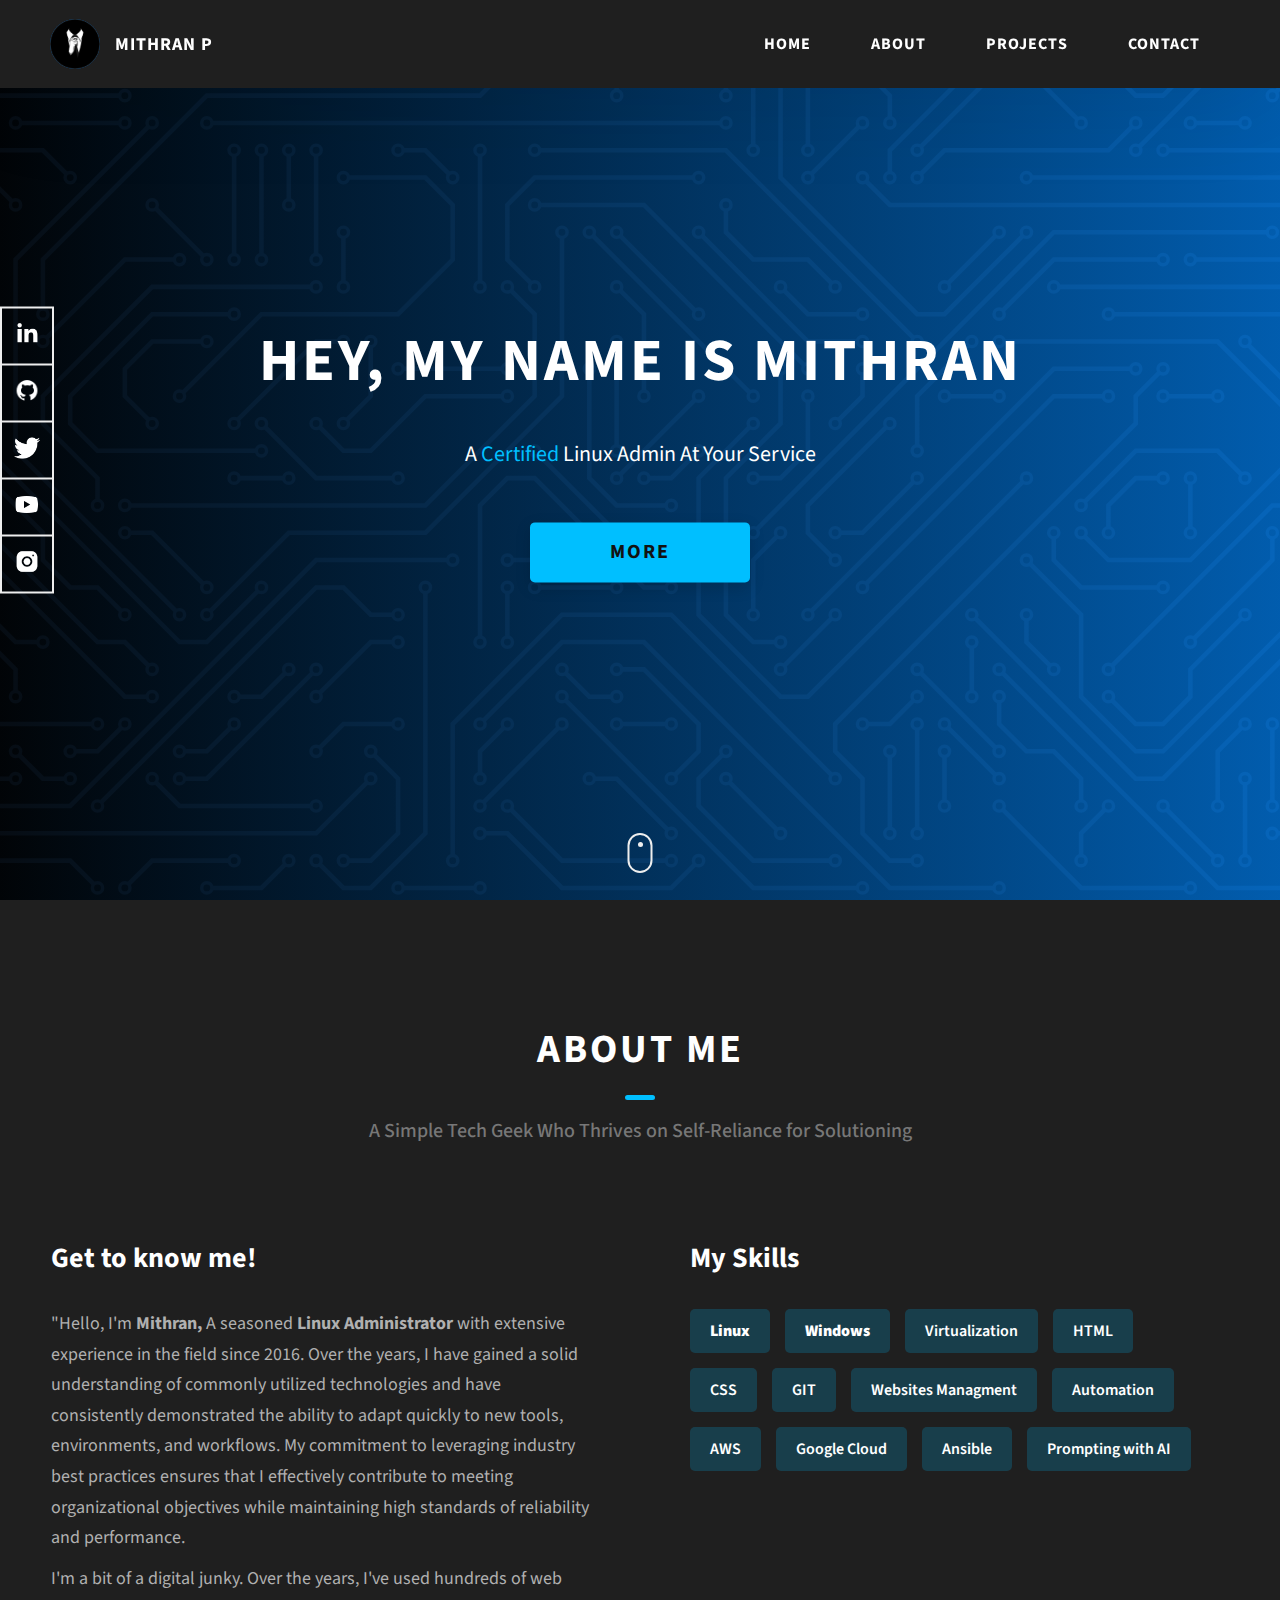
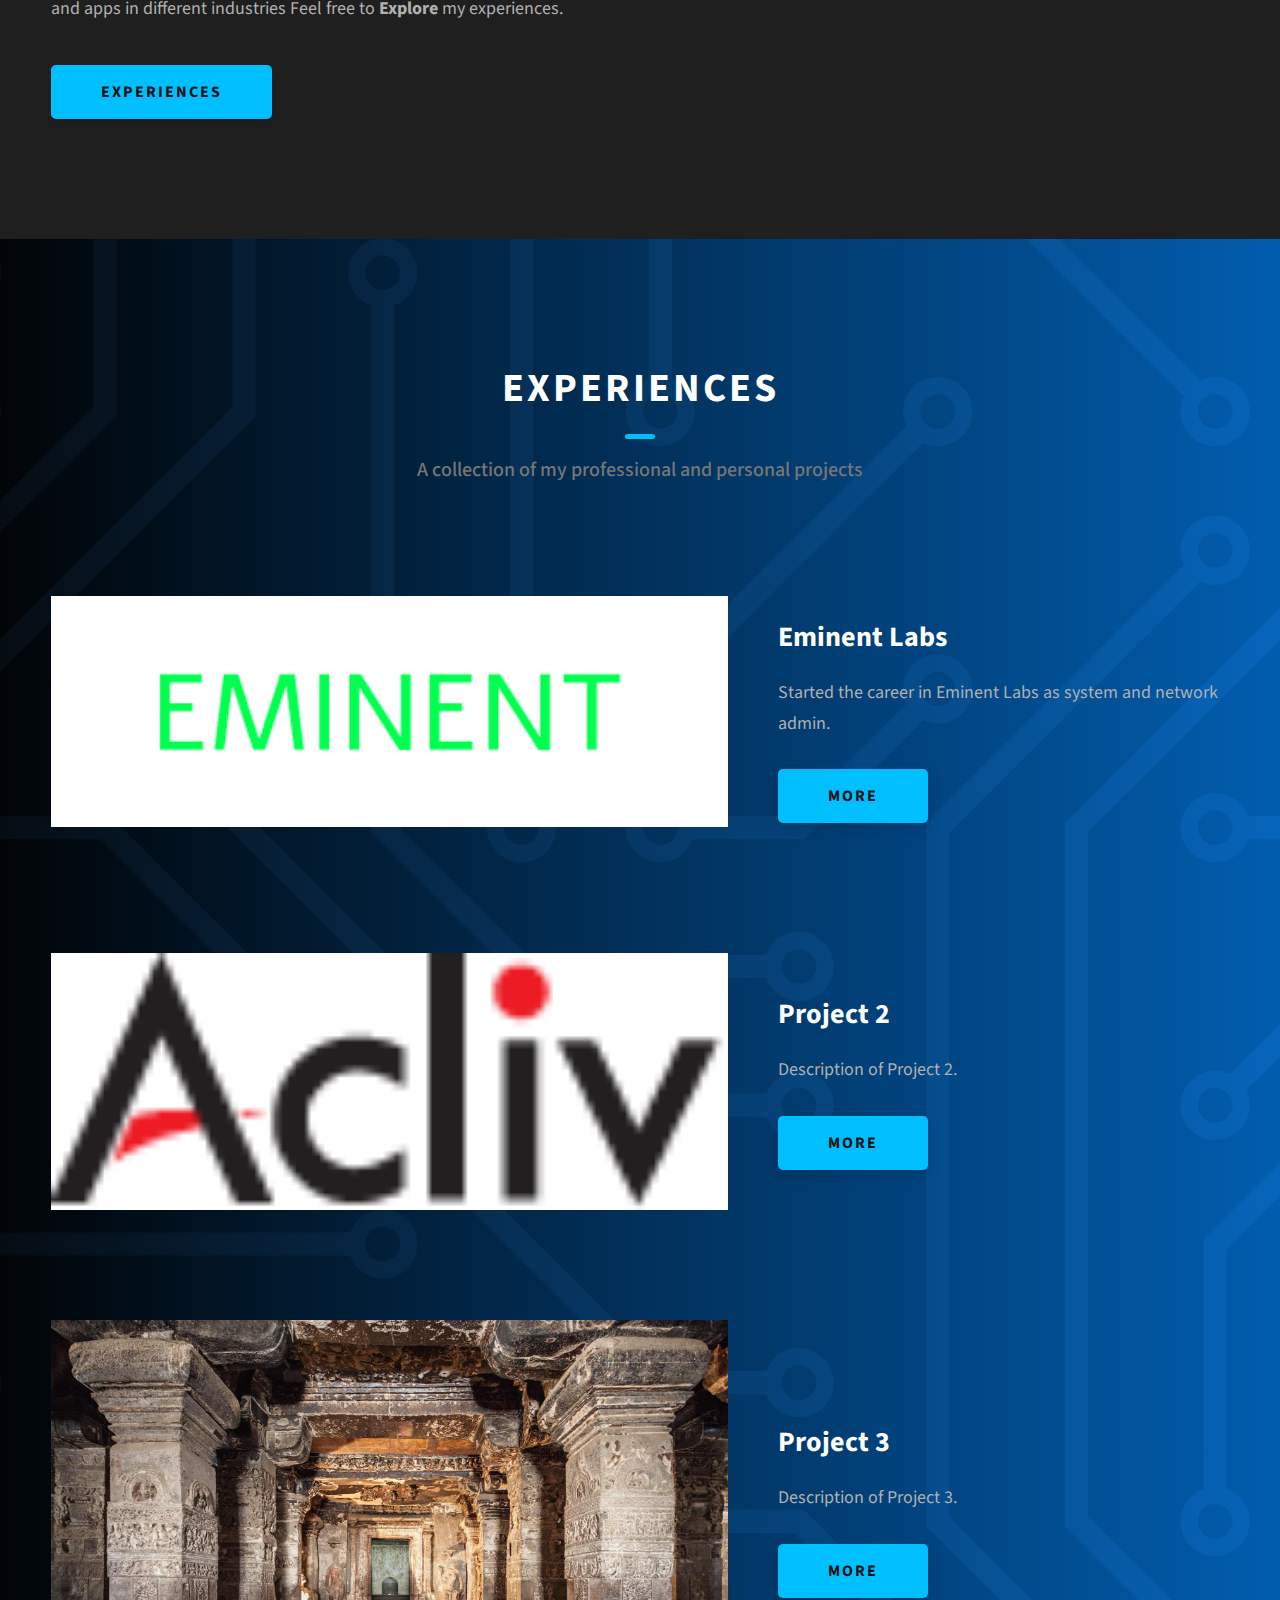
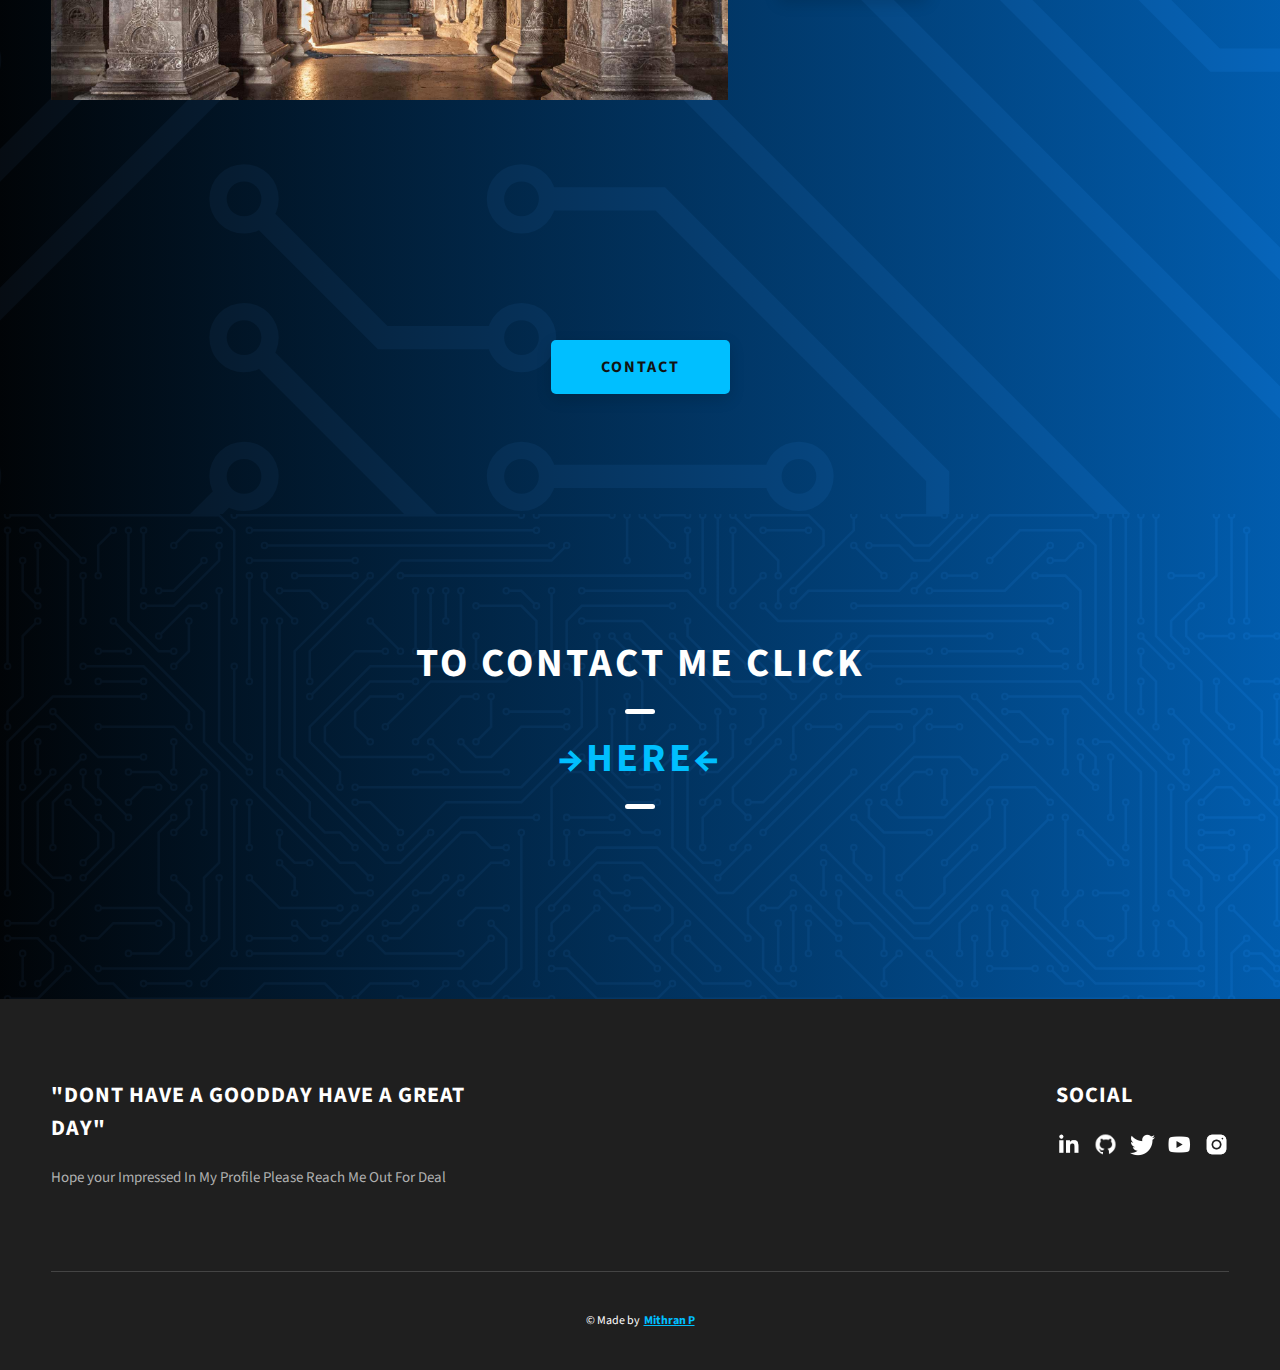
==== commit 6846a8b0: "adding few details" ====
--- a/index.html
+++ b/index.html
@@ -219,12 +219,13 @@
           <div class="projects__row">
             <div class="projects__row-img-cont">
               <img
-                src="./assets/jpeg/eminent.jpeg"
+                src="./assets/png/eminent.png"
                 alt="Project 1"
                 class="projects__row-img"
                 loading="lazy"
               />
             </div>
+      
             <div class="projects__row-content">
               <h3 class="projects__row-content-title">Eminent Labs</h3>
               <p class="projects__row-content-desc">
@@ -241,7 +242,7 @@
           <div class="projects__row">
             <div class="projects__row-img-cont">
               <img
-                src="./assets/jpeg/nil.jpeg"
+                src="./assets/png/acliv.png"
                 alt="Project 2"
                 class="projects__row-img"
                 loading="lazy"
